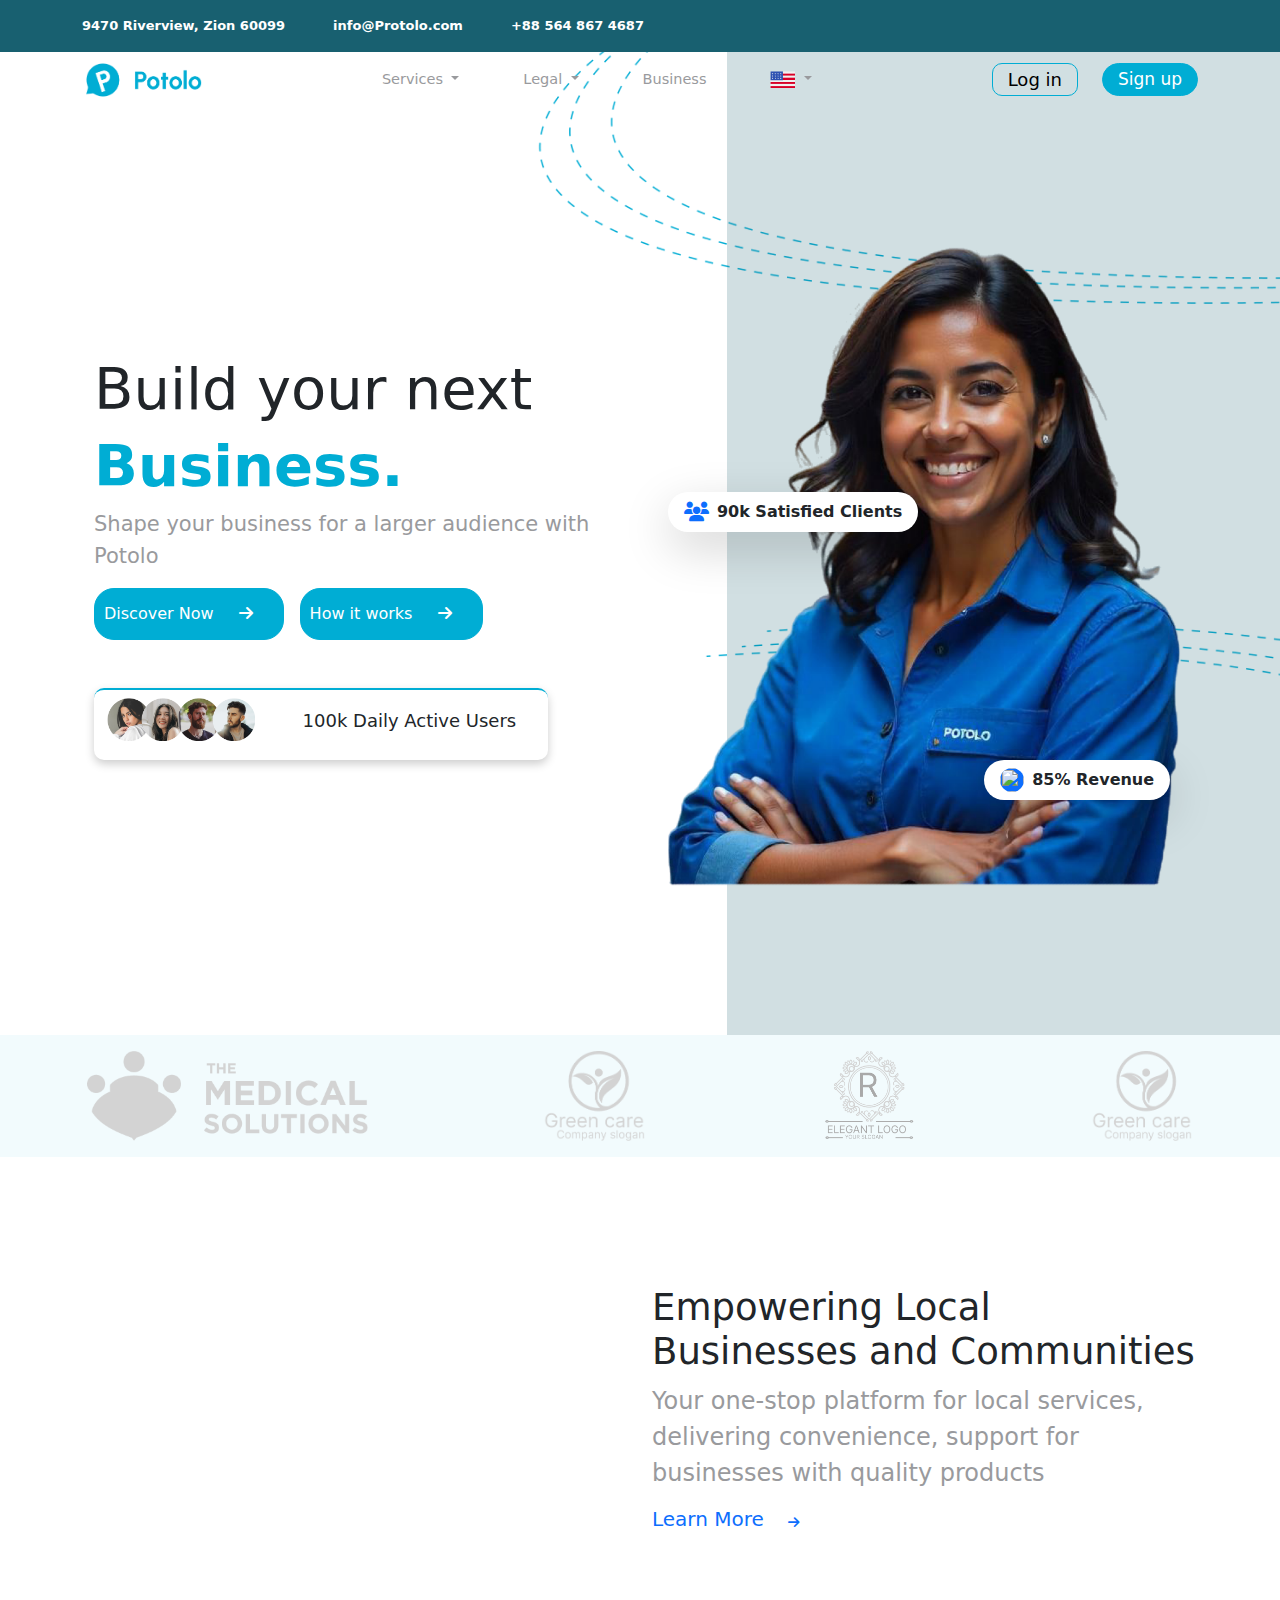
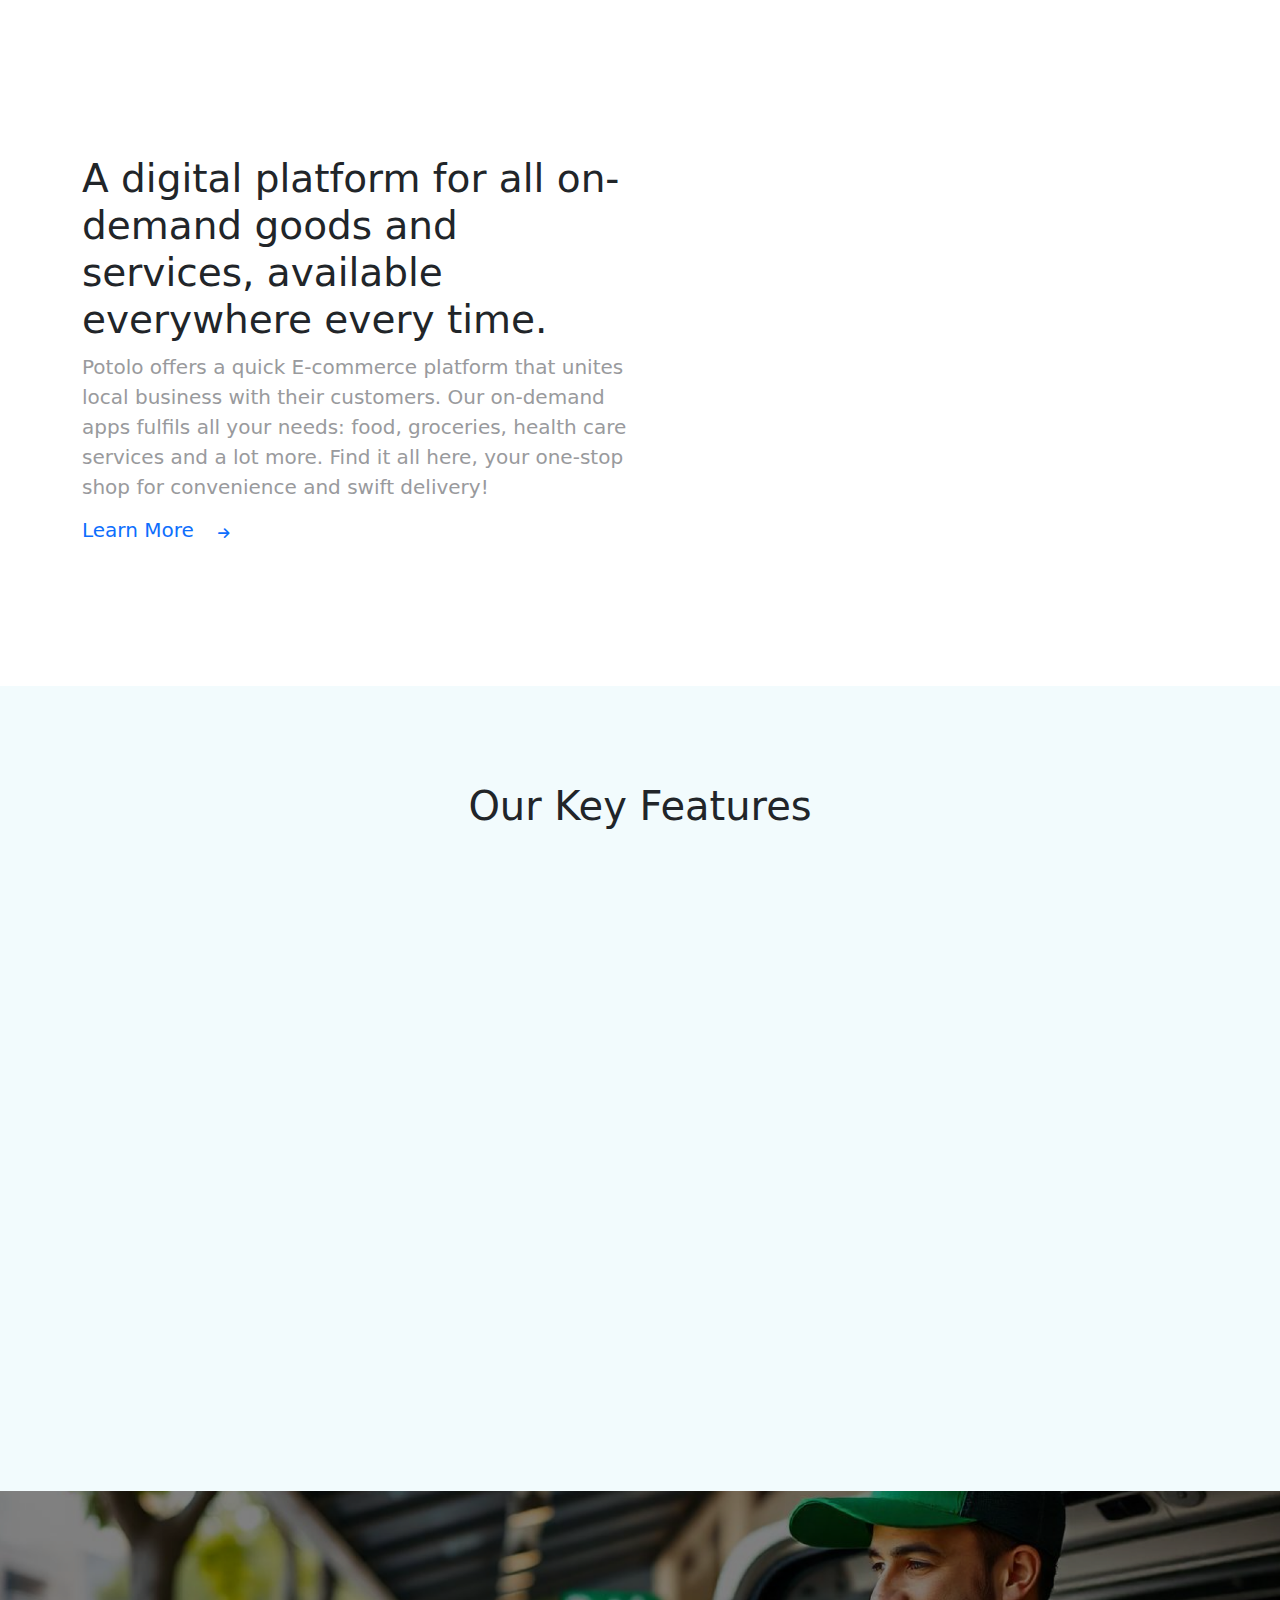
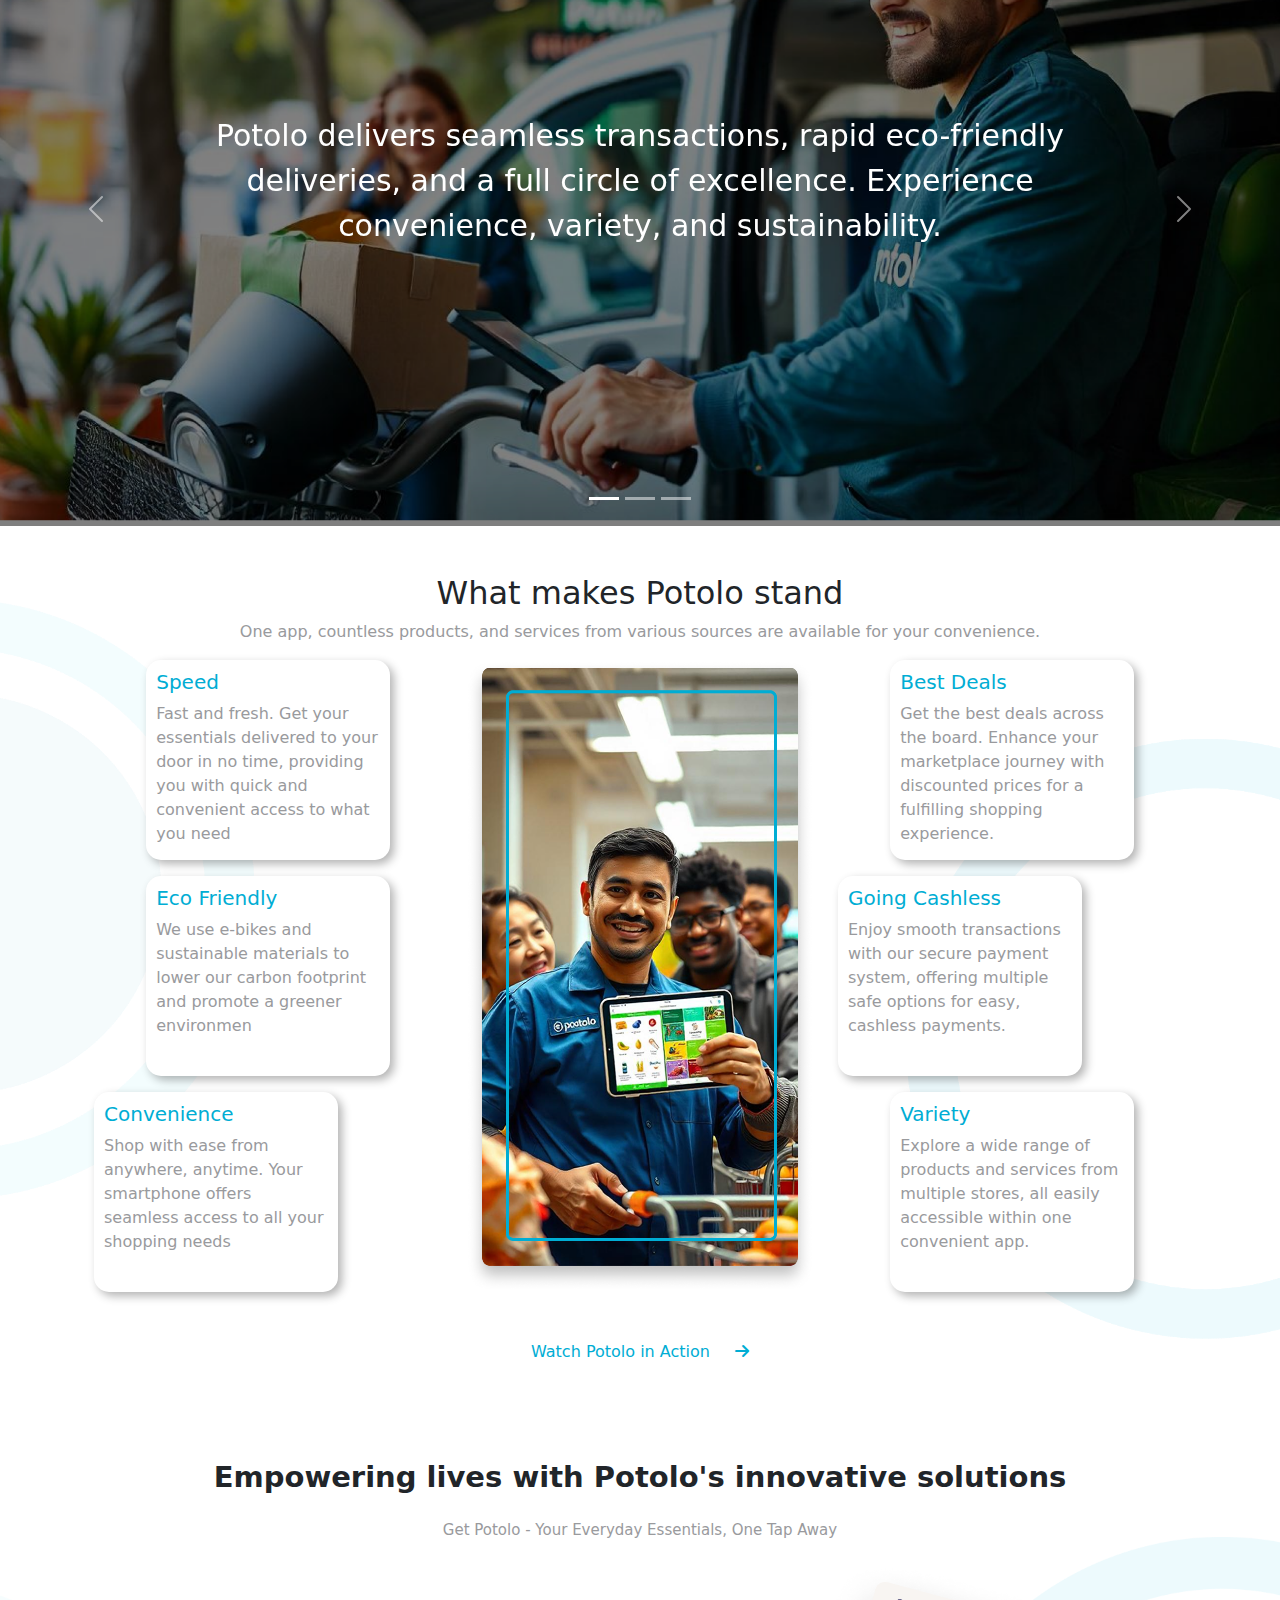
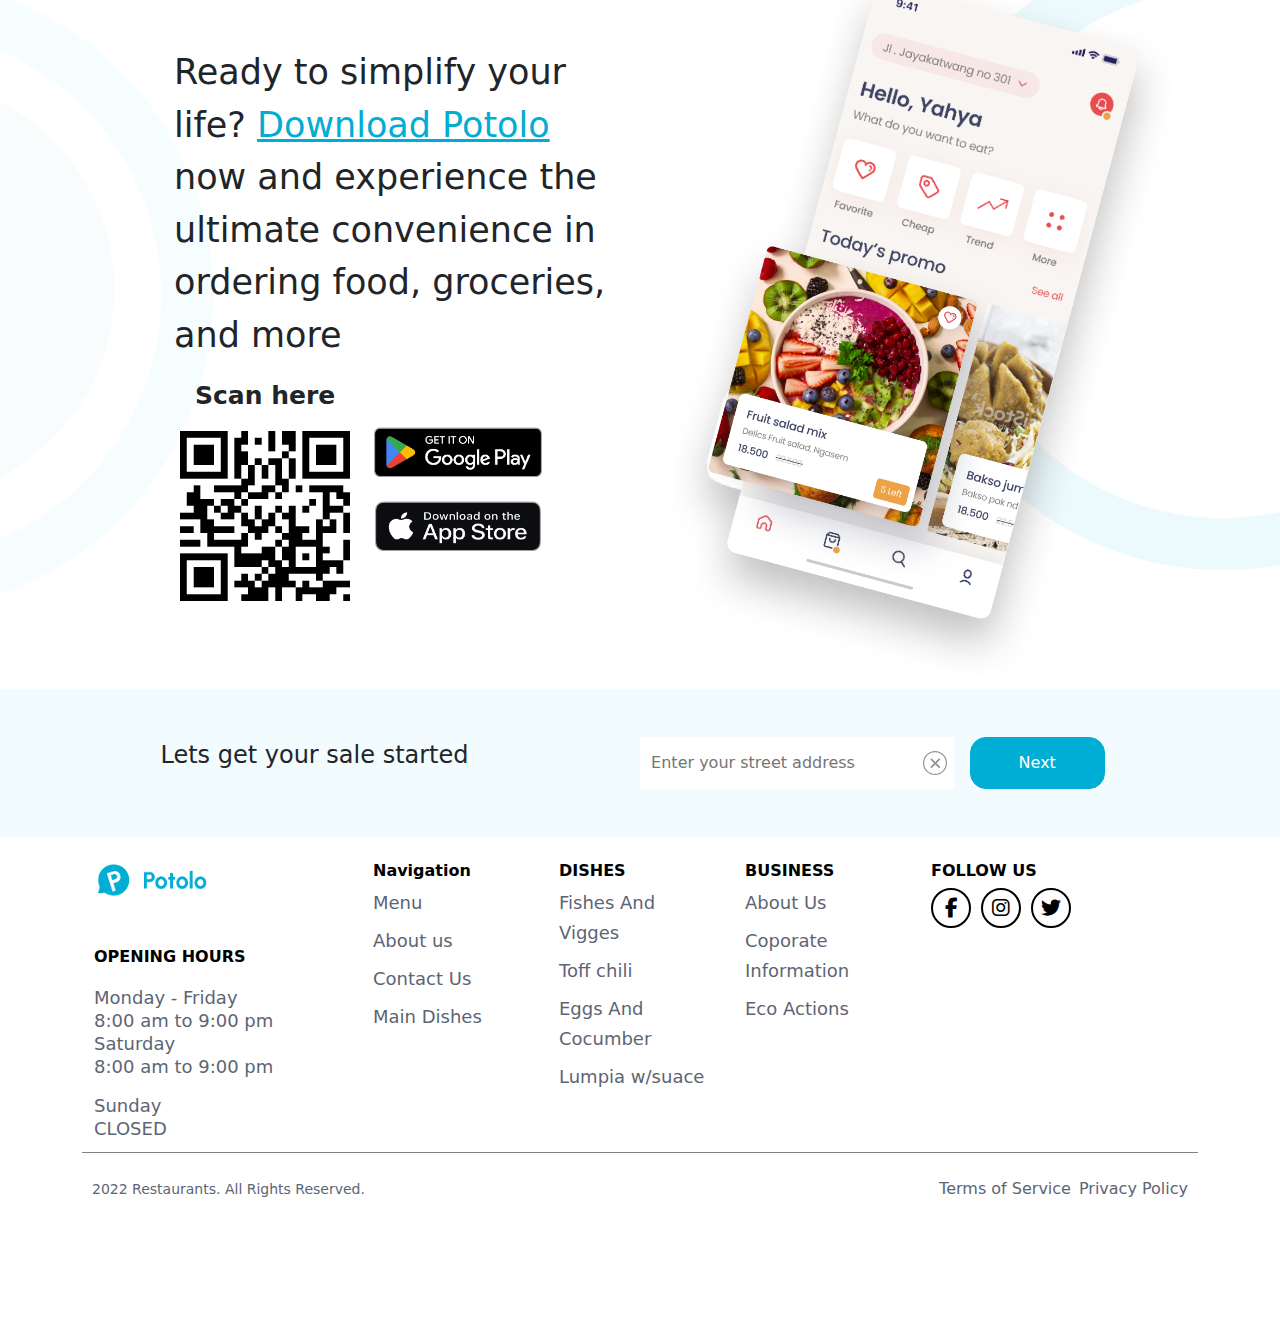
==== index.html @ 7f5ed2e8 "uploaded potol" ====
<!DOCTYPE html>
<html lang="en">
  <head>
    <meta charset="UTF-8" />
    <meta name="viewport" content="width=device-width, initial-scale=1.0" />
    <link href="https://unpkg.com/aos@2.3.1/dist/aos.css" rel="stylesheet" />
    <link
      rel="stylesheet"
      href="https://cdnjs.cloudflare.com/ajax/libs/font-awesome/6.7.2/css/all.min.css"
      integrity="sha512-Evv84Mr4kqVGRNSgIGL/F/aIDqQb7xQ2vcrdIwxfjThSH8CSR7PBEakCr51Ck+w+/U6swU2Im1vVX0SVk9ABhg=="
      crossorigin="anonymous"
      referrerpolicy="no-referrer"
    />
    <link
      rel="shortcut icon"
      href="/assets/images/potolo-favicon.png"
      type="image/x-icon"
    />
    <link
      href="https://cdn.jsdelivr.net/npm/bootstrap@5.3.3/dist/css/bootstrap.min.css"
      rel="stylesheet"
      integrity="sha384-QWTKZyjpPEjISv5WaRU9OFeRpok6YctnYmDr5pNlyT2bRjXh0JMhjY6hW+ALEwIH"
      crossorigin="anonymous"
    />
    <link rel="stylesheet" href="/assets/css/style.css" />
    <title>POTOLO Lite</title>
  </head>
  <body>
    <div class="hero-background">
      <div class="div-main">
        <div
          class="container container-contact d-flex align-items-center gap-5"
        >
          <p>9470 Riverview, Zion 60099</p>
          <p>info@Protolo.com</p>
          <p>+88 564 867 4687</p>
        </div>
      </div>
      <!-- ############################ navbar start ############################## -->

      <nav class="navbar navbar-expand-lg">
        <div class="container">
          <img class="logo" src="/assets/images/logomain.png" alt="" />
          <button
            class="navbar-toggler"
            type="button"
            data-bs-toggle="collapse"
            data-bs-target="#navbarSupportedContent"
            aria-controls="navbarSupportedContent"
            aria-expanded="false"
            aria-label="Toggle navigation"
          >
            <span class="navbar-toggler-icon"></span>
          </button>
          <div class="collapse navbar-collapse" id="navbarSupportedContent">
            <ul class="navbar-nav m-auto mb-2 mb-lg-0 gap-5 nav-bar-ul">
              <li class="nav-item dropdown">
                <a
                  class="nav-link dropdown-toggle"
                  href="#"
                  role="button"
                  data-bs-toggle="dropdown"
                  aria-expanded="false"
                >
                  Services
                </a>
                <ul class="dropdown-menu">
                  <li><a class="dropdown-item" href="#">Action</a></li>
                  <li><a class="dropdown-item" href="#">Another action</a></li>
                  <li><hr class="dropdown-divider" /></li>
                  <li>
                    <a class="dropdown-item" href="#">Something else here</a>
                  </li>
                </ul>
              </li>
              <li class="nav-item dropdown">
                <a
                  class="nav-link dropdown-toggle"
                  href="#"
                  role="button"
                  data-bs-toggle="dropdown"
                  aria-expanded="false"
                >
                  Legal
                </a>
                <ul class="dropdown-menu">
                  <li><a class="dropdown-item" href="#">Action</a></li>
                  <li><a class="dropdown-item" href="#">Another action</a></li>
                  <li><hr class="dropdown-divider" /></li>
                  <li>
                    <a class="dropdown-item" href="#">Something else here</a>
                  </li>
                </ul>
              </li>
              <li class="nav-item">
                <a
                  class="nav-link"
                  href="#"
                  role="button"
                  data-bs-toggle="dropdown"
                  aria-expanded="false"
                >
                  Business
                </a>
              </li>
              <li class="nav-item dropdown">
                <a
                  class="nav-link dropdown-toggle"
                  href="#"
                  role="button"
                  data-bs-toggle="dropdown"
                  aria-expanded="false"
                >
                  <img
                    class="flag-image-nav"
                    src="/assets/images/Flag image.png"
                    alt="flag image"
                  />
                </a>
                <ul class="dropdown-menu">
                  <li><a class="dropdown-item" href="#">Action</a></li>
                  <li><a class="dropdown-item" href="#">Another action</a></li>
                  <li><hr class="dropdown-divider" /></li>
                  <li>
                    <a class="dropdown-item" href="#">Something else here</a>
                  </li>
                </ul>
              </li>
            </ul>
            <div class="Nav-btns d-flex gap-4">
              <button class="login-btn btn-hover">Log in</button>
              <button class="signup-btn btn-hover">Sign up</button>
            </div>
          </div>
        </div>
      </nav>

      <!-- ################################ navbar End #################################### -->

      <!-- ################################ Hero-section Start ################################### -->

      <div
        class="hero-section d-flex justify-content-center align-items-center"
      >
        <div class="container row">
          <div
            class="col-lg-6 col-md-12 hero-headings text-start d-flex flex-column justify-content-center"
          >
            <h1>Build your next</h1>
            <h2>Business.</h2>
            <p class="hero-para">
              Shape your business for a larger audience with Potolo
            </p>
            <div
              class="hero-buttons d-flex flex-lg-row flex-md-column flex-sm-column gap-3"
            >
              <button class="btn1-hero btn-hover">
                Discover Now
                <i class="fa-solid fa-arrow-right arrow-hero-icon"></i>
              </button>
              <button class="btn1-hero gap-2 btn-hover">
                How it works
                <i class="fa-solid fa-arrow-right arrow-hero-icon"></i>
              </button>
            </div>

            <div class="image-container hero-Userid-images d-flex mt-5">
              <div class="images-container">
                <img src="/assets/images/herouser imag1.png" alt="Image 1" />
                <img src="/assets/images/herouser imag2.png" alt="Image 2" />
                <img src="/assets/images/herouser imag3.png" alt="Image 3" />
                <img src="/assets/images/herouser imag4.png" alt="Image 4" />
              </div>
              <div class="hero-images-heading p-0">
                <h3 class="hero-Userid-images-heading">
                  100k Daily Active Users
                </h3>
              </div>
            </div>
          </div>
          <div
            class="col-lg-6 col-md-12 d-flex justify-content-center align-items-center position-relative"
          >
            <img
              class="her0-girlimage"
              src="/assets/images/hero section image.png"
              alt=""
            />
            <!-- Badge 1:-->
            <div
              class="position-absolute badge-pill shadow-lg bg-white d-flex align-items-center gap-2 p-2 px-3 rounded-pill floating"
              style="top: 40%; left: 5%"
            >
              <i class="fa fa-users text-primary fs-5"></i>
              <span style="font-weight: 600 !important"
                >90k Satisfied Clients</span
              >
            </div>

            <!-- Badge 2 -->
            <div
              class="floating position-absolute badge-pill shadow-lg bg-white d-flex align-items-center gap-2 p-2 px-3 rounded-pill animate-bounce"
              style="bottom: 10%; right: 5%"
            >
              <img
                src="https://potololite.com/asset/images/Signals.png"
                class="badge-icon bg-primary"
                style="width: 24px; height: 24px; border-radius: 50%"
              />
              <span style="font-weight: 600 !important">85% Revenue</span>
            </div>
          </div>
        </div>
      </div>
      <!-- ########################### Hero-section End ########################### -->
      <div class="hero-below">
        <div
          class="d-flex justify-content-around align-items-center flex-wrap flex-lg-row py-3"
        >
          <img
            class="HERO-BELOW-IMAGES hero-below-fimg"
            src="/assets/images/medical solutions.png"
            alt=""
          />
          <img
            class="HERO-BELOW-IMAGES"
            src="/assets/images/Green Care company slogan.png"
            alt=""
          />
          <img
            class="HERO-BELOW-IMAGES"
            src="/assets/images//Elegant logo R.png"
            alt=""
          />
          <img
            class="HERO-BELOW-IMAGES"
            src="/assets/images/Green Care company slogan.png"
            alt=""
          />
        </div>
      </div>
    </div>

    <!-- ###############################  First Section End ############################# -->
    <!-- ############################### sec2 start ##################################### -->
    <div class="container container-second my-5">
      <div class="row align-items-center">
        <!-- Image Section -->
        <div
          class="col-lg-6 background-image"
          data-aos="fade-up"
          data-aos-duration="3000"
        >
          <img
            src="/assets/images/sec2 potolo boy image.png"
            class="img-fluid rounded"
            alt="Placeholder Image"
          />
        </div>
        <!-- Content Section -->
        <div class="col-lg-6">
          <h1 class="second-heading">
            Empowering Local Businesses and Communities
          </h1>
          <p class="text-heading">
            Your one-stop platform for local services, delivering convenience,
            support for businesses with quality products
          </p>
          <h6 class="text-primary arrow-line d-flex gap-4">
            Learn More <i class="fa-solid arrow-icon fa-arrow-right"></i>
          </h6>
        </div>
      </div>
    </div>
    <!-- ################################# sec2 End #################################### -->
    <!-- ################################# sec3 start ################################## -->

    <div class="container my-5">
      <div class="row align-items-center">
        <!-- Content Section -->
        <div class="col-lg-6">
          <h1 class="third-heading">
            A digital platform for all on-demand goods and services, available
            everywhere every time.
          </h1>
          <p class="text3-heading">
            Potolo offers a quick E-commerce platform that unites local business
            with their customers. Our on-demand apps fulfils all your needs:
            food, groceries, health care services and a lot more. Find it all
            here, your one-stop shop for convenience and swift delivery!
          </p>
          <h6 class="text-primary arrow-line d-flex gap-4">
            Learn More <i class="fa-solid arrow-icon fa-arrow-right"></i>
          </h6>
        </div>
        <!-- Image Section -->
        <div class="col-lg-6" data-aos="fade-up" data-aos-duration="3000">
          <img
            src="/assets/images/sec3 potolo boy lite blue.png"
            class="img-fluid rounded"
            alt="Placeholder Image"
          />
        </div>
      </div>
    </div>

    <!-- ############################# sec3 End ####################################### -->
    <!-- ############################# sec4 start ##################################### -->

    <section class="sec4 mt-5 py-5">
      <div
        class="container d-flex flex-column justify-content-center align-items-center"
      >
        <h1 class="sec4-main-heading text-center py-5">Our Key Features</h1>
        <div class="row container boxes-row">
          <div
            class="col-lg-3 col-md-6 col-sm-12 box-1 py-2 g-sm-0"
            data-aos="flip-left"
            data-aos-duration="800"
            data-aos-delay="200"
            data-aos-easing="ease-in-out"
            data-aos-anchor-placement="top-bottom"
            data-aos-offset="100"
            data-aos-mirror="true"
          >
            <div class="boxes">
              <img
                src="/assets/images/reducing carbon footprint.png"
                alt=""
                style="height: 60px; padding: 10px"
              />
              <h6 class="boxes-headings py-2">REDUCING CARBON FOOTPRINT</h6>
              <p class="boxes-para">
                We do deliveries and rides with electric bikes and cars, as our
                contribution in reducing carbon impact
              </p>
            </div>
          </div>
          <div
            class="col-lg-3 col-md-6 col-sm-12 box-1 py-2"
            data-aos="flip-left"
            data-aos-duration="800"
            data-aos-delay="200"
            data-aos-easing="ease-in-out"
            data-aos-anchor-placement="top-bottom"
            data-aos-offset="100"
            data-aos-mirror="true"
          >
            <div class="boxes">
              <img
                src="/assets/images/cutting on food waste.png"
                alt=""
                style="height: 60px; padding: 10px"
              />
              <h6 class="boxes-headings py-2">CUTTING ON FOOD WASTE</h6>
              <p class="boxes-para">
                We donate left over food to the needy and to charity
                organizations.
              </p>
            </div>
          </div>
          <div
            class="col-lg-3 col-md-6 col-sm-12 box-1 py-2"
            data-aos="flip-left"
            data-aos-duration="800"
            data-aos-delay="200"
            data-aos-easing="ease-in-out"
            data-aos-anchor-placement="top-bottom"
            data-aos-offset="100"
            data-aos-mirror="true"
          >
            <div class="boxes">
              <img
                src="/assets/images/shop online.png"
                alt=""
                style="height: 60px; padding: 10px"
              />
              <h6 class="boxes-headings py-2">Shop Online</h6>
              <p class="boxes-para">
                Shop from home at excellent prices with products carefully
                sourced from specific manufactures, and sign up to get
                notifications on deals.
              </p>
            </div>
          </div>
          <div
            class="col-lg-3 col-md-6 col-sm-12 box-1 py-2"
            data-aos="flip-left"
            data-aos-duration="800"
            data-aos-delay="200"
            data-aos-easing="ease-in-out"
            data-aos-anchor-placement="top-bottom"
            data-aos-offset="100"
            data-aos-mirror="true"
          >
            <div class="boxes">
              <img
                src="/assets/images/think business income.png"
                alt=""
                style="height: 60px; padding: 10px"
              />
              <h6 class="boxes-headings py-2">Think Business!! Think Income</h6>
              <p class="boxes-para">
                Start your online business today with Potolo and sell your
                unique skills, services and products around the globe.
              </p>
            </div>
          </div>
        </div>
        <div class="row container boxes-row row-2 mt-4">
          <div
            class="col-lg-3 col-md-6 col-sm-12 box-1 py-2"
            data-aos="flip-left"
            data-aos-duration="800"
            data-aos-delay="200"
            data-aos-easing="ease-in-out"
            data-aos-anchor-placement="top-bottom"
            data-aos-offset="100"
            data-aos-mirror="true"
          >
            <div class="boxes">
              <img
                src="/assets/images/grocerry at doorstep.png"
                alt=""
                style="height: 60px; padding: 10px"
              />
              <h6 class="boxes-headings py-2">Groceries At Your Doorstep</h6>
              <p class="boxes-para">
                Get the freshest groceries from local farmers and grocery stores
                delivered to you
              </p>
            </div>
          </div>
          <div
            class="col-lg-3 col-md-6 col-sm-12 box-1 py-2"
            data-aos="flip-left"
            data-aos-duration="800"
            data-aos-delay="200"
            data-aos-easing="ease-in-out"
            data-aos-anchor-placement="top-bottom"
            data-aos-offset="100"
            data-aos-mirror="true"
          >
            <div class="boxes">
              <img
                src="/assets/images/quick delivery.png"
                alt=""
                style="height: 60px; padding: 10px"
              />
              <h6 class="boxes-headings py-2">Quick Delivery</h6>
              <p class="boxes-para">
                Enjoy flexible delivery options with affordable pricing and
                real-time tracking.
              </p>
            </div>
          </div>
          <div
            class="col-lg-3 col-md-6 col-sm-12 box-1 py-2"
            data-aos="flip-left"
            data-aos-duration="800"
            data-aos-delay="200"
            data-aos-easing="ease-in-out"
            data-aos-anchor-placement="top-bottom"
            data-aos-offset="100"
            data-aos-mirror="true"
          >
            <div class="boxes">
              <img
                src="/assets/images/haute Quisine.png"
                alt=""
                style="height: 60px; padding: 10px"
              />
              <h6 class="boxes-headings py-2">Haute Cuisine</h6>
              <p class="boxes-para">
                Discover many restaurants near you and explore top cuisines
                where you can order your favorite dishes online.
              </p>
            </div>
          </div>
          <div
            class="col-lg-3 col-md-6 col-sm-12 box-1 py-2"
            data-aos="flip-left"
            data-aos-duration="800"
            data-aos-delay="200"
            data-aos-easing="ease-in-out"
            data-aos-anchor-placement="top-bottom"
            data-aos-offset="100"
            data-aos-mirror="true"
          >
            <div class="boxes">
              <img
                src="/assets/images/Entertainment accordion.png"
                alt=""
                style="height: 60px; padding: 10px"
              />
              <h6 class="boxes-headings py-2">Entertainment accordion</h6>
              <p class="boxes-para">
                Discover many restaurants near you and explore top cuisines
                where you can order your favorite dishes online.
              </p>
            </div>
          </div>
        </div>
      </div>
    </section>

    <!-- ############################# sec4 End ########################## -->
    <!-- ############################# sec5 start ######################## -->
    <div id="carouselExampleCaptions" class="carousel slide">
      <div class="carousel-indicators">
        <button
          type="button"
          data-bs-target="#carouselExampleCaptions"
          data-bs-slide-to="0"
          class="active"
          aria-current="true"
          aria-label="Slide 1"
        ></button>
        <button
          type="button"
          data-bs-target="#carouselExampleCaptions"
          data-bs-slide-to="1"
          aria-label="Slide 2"
        ></button>
        <button
          type="button"
          data-bs-target="#carouselExampleCaptions"
          data-bs-slide-to="2"
          aria-label="Slide 3"
        ></button>
      </div>
      <div class="carousel-inner">
        <div class="carousel-item active">
          <img
            src="/assets/images/sec5 background.png"
            class="d-block w-100"
            alt="..."
          />
          <div class="carousel-caption d-flex align-items-center h-100">
            <p class="slider-text">
              Potolo delivers seamless transactions, rapid eco-friendly
              deliveries, and a full circle of excellence. Experience
              convenience, variety, and sustainability.
            </p>
          </div>
        </div>
        <div class="carousel-item">
          <img
            src="/assets/images/sec5 background.png"
            class="d-block w-100"
            alt="..."
          />
          <div class="carousel-caption d-flex align-items-center h-100">
            <p class="slider-text">
              Potolo delivers seamless transactions, rapid eco-friendly
              deliveries, and a full circle of excellence. Experience
              convenience, variety, and sustainability.
            </p>
          </div>
        </div>
        <div class="carousel-item">
          <img
            src="/assets/images/sec5 background.png"
            class="d-block w-100"
            alt="..."
          />
          <div class="carousel-caption d-flex align-items-center h-100">
            <p class="slider-text">
              Potolo delivers seamless transactions, rapid eco-friendly
              deliveries, and a full circle of excellence. Experience
              convenience, variety, and sustainability.
            </p>
          </div>
        </div>
      </div>
      <button
        class="carousel-control-prev"
        type="button"
        data-bs-target="#carouselExampleCaptions"
        data-bs-slide="prev"
      >
        <span class="carousel-control-prev-icon" aria-hidden="true"></span>
        <span class="visually-hidden">Previous</span>
      </button>
      <button
        class="carousel-control-next"
        type="button"
        data-bs-target="#carouselExampleCaptions"
        data-bs-slide="next"
      >
        <span class="carousel-control-next-icon" aria-hidden="true"></span>
        <span class="visually-hidden">Next</span>
      </button>
    </div>
    <!-- ############################## sec5 End ############################### -->
    <!-- ############################## sec6 start############################# -->
    <section class="sec6 mb-5">
      <div
        class="sec6 d-flex flex-column justify-content-center align-items-center"
      >
        <div class="heading-para">
          <h1 class="sec6-main-heading text-center mt-5 px-3">
            What makes Potolo stand
          </h1>
          <p class="sec6-main-para text-center px-3">
            One app, countless products, and services from various sources are
            available for your convenience.
          </p>
        </div>
        <div class="container row">
          <div class="col-lg-4 left-side d-flex flex-column gap-3">
            <div class="box1-main">
              <div class="sec6-box1">
                <h2>Speed</h2>
                <p>
                  Fast and fresh. Get your essentials delivered to your door in
                  no time, providing you with quick and convenient access to
                  what you need
                </p>
              </div>
            </div>
            <div class="box2-main">
              <div class="sec6-box2">
                <h2>Eco Friendly</h2>
                <p>
                  We use e-bikes and sustainable materials to lower our carbon
                  footprint and promote a greener environmen
                </p>
              </div>
            </div>
            <div class="box3-main">
              <div class="sec6-box3">
                <h2>Convenience</h2>
                <p>
                  Shop with ease from anywhere, anytime. Your smartphone offers
                  seamless access to all your shopping needs
                </p>
              </div>
            </div>
          </div>
          <div class="col-lg-4">
            <img
              src="/assets/images/sec6 image.png"
              alt=""
              style="width: 100%; height: 100%"
            />
          </div>
          <div class="col-lg-4 Right-side d-flex flex-column gap-3">
            <div class="box4-main">
              <div class="sec6-box4">
                <h2>Best Deals</h2>
                <p>
                  Get the best deals across the board. Enhance your marketplace
                  journey with discounted prices for a fulfilling shopping
                  experience.
                </p>
              </div>
            </div>
            <div class="box5-main">
              <div class="sec6-box5">
                <h2>Going Cashless</h2>
                <p>
                  Enjoy smooth transactions with our secure payment system,
                  offering multiple safe options for easy, cashless payments.
                </p>
              </div>
            </div>
            <div class="box6-main">
              <div class="sec6-box6">
                <h2>Variety</h2>
                <p>
                  Explore a wide range of products and services from multiple
                  stores, all easily accessible within one convenient app.
                </p>
              </div>
            </div>
          </div>
        </div>
        <a class="py-5 sec6-link" href=""
          >Watch Potolo in Action
          <i class="fa-solid fa-arrow-right arrow-hero-icon"></i
        ></a>
      </div>
    </section>
    <!-- ######################### sec6 End ######################################## -->
    <!-- ######################### sec7 start ###################################### -->

    <div
      class="sec7 d-flex flex-column justify-content-center align-items-center h-25"
    >
      <div class="heading-paragraph">
        <h2 class="sec7-main-heading text-center px-3">
          Empowering lives with Potolo's innovative solutions
        </h2>
        <p class="sec7-main-paragraph text-center pt-3 px-3">
          Get Potolo - Your Everyday Essentials, One Tap Away
        </p>
      </div>
      <div class="container row">
        <div
          class="col-lg-6 col-md-12 col-sm-12 d-flex flex-column align-items-center justify-content-center"
        >
          <div class="sec7-left-para-main">
            <p class="sec7-left-para">
              Ready to simplify your life?
              <a class="sec7-link" href="#"> Download Potolo</a> now and
              experience the ultimate convenience in ordering food, groceries,
              and more
            </p>
          </div>
          <div
            class="QR-playbuttons d-flex flex-lg-row flex-md-column flex-sm-column gap-4"
          >
            <div class="barcode">
              <p class="barcode-para text-center">Scan here</p>
              <img
                style="height: 170px"
                src="assets/images/barcode.png"
                alt=""
              />
            </div>

            <div
              class="playbuttons d-flex flex-column align-items-center justify-content-center gap-4"
            >
              <img
                style="height: 50px"
                src="/assets/images/google play store.png"
                alt=""
              />
              <img
                style="height: 50px"
                src="/assets/images/app store.png"
                alt=""
              />
            </div>
          </div>
        </div>
        <div class="col-lg-6 col-md-12 col-sm-12">
          <img src="/assets/images/sec7 image.png" alt="" style="width: 100%" />
        </div>
      </div>
    </div>
    <div class="sec7-below d-flex align-items-center justify-content-center">
      <div class="container row">
        <div class="col-lg-5 py-5">
          <p class="sec7-below-right-para text-center">
            Lets get your sale started
          </p>
        </div>
        <div
          class="col-lg-7 input-button py-5 d-flex justify-content-center gap-3"
        >
          <input
            class="sec7-below-right-input"
            type="text"
            placeholder="Enter your street address"
          />

          <button class="sec7-below-right-btn btn-hover px-5 rounded-4">
            Next
          </button>
        </div>
      </div>
    </div>
    <!-- ############################## sec7 End ################################# -->
    <!-- ############################## footer start ############################# -->
    <footer class="bg-white text-black py-4">
      <div class="container container-footer">
        <div class="container-fluid mb-sm-2">
          <div class="row">
            <div class="col-lg-3">
              <div class="lgo-class d-flex flex-row gap-3 mb-5">
                <img class="footer-logo" src="/assets/images/logomain.png" />
              </div>
              <h5 class="footer-heading">OPENING HOURS</h5>
              <div class="h5heding-main mt-4">
                <h5>Monday - Friday</h5>
                <h5>8:00 am to 9:00 pm</h5>
                <h5>Saturday</h5>
                <h5>8:00 am to 9:00 pm</h5>
                <h5 class="mt-4">Sunday</h5>
                <h5>CLOSED</h5>
              </div>
            </div>
            <div class="col-lg-2">
              <h3 class="footer-heading">Navigation</h3>
              <div class="h5heding">
                <h5>Menu</h5>
                <h5>About us</h5>
                <h5>Contact Us</h5>
                <h5>Main Dishes</h5>
              </div>
            </div>
            <div class="col-lg-2">
              <h5 class="footer-heading">DISHES</h5>
              <div class="h5heding">
                <h5>Fishes And Vigges</h5>
                <h5>Toff chili</h5>
                <h5>Eggs And Cocumber</h5>
                <h5>Lumpia w/suace</h5>
              </div>
            </div>
            <div class="col-lg-2">
              <h5 class="footer-heading">BUSINESS</h5>
              <div class="h5heding">
                <h5>About Us</h5>
                <h5>Coporate Information</h5>
                <h5>Eco Actions</h5>
              </div>
            </div>
            <div class="col-lg-3">
              <h5 class="footer-heading">FOLLOW US</h5>
              <div class="social-icons">
                <a href="#" class="icon"><i class="fab fa-facebook-f"></i></a>
                <a href="#" class="icon"><i class="fab fa-instagram"></i></a>
                <a href="#" class="icon"><i class="fab fa-twitter"></i></a>
              </div>
            </div>
          </div>
        </div>
        <main-footer class="footer d-flex flex-row justify-content-between">
          <div class="namlom mt-3">2022 Restaurants. All Rights Reserved.</div>
          <div class="two-heading d-flex flex-row text-end gap-2 mt-3">
            <h6>Terms of Service</h6>
            <h6>Privacy Policy</h6>
          </div>
        </main-footer>
      </div>
    </footer>
    <!-- ############################ footer End #################################### -->

    <!-- ############################ Bootstrap LINk ################################ -->
    <script
      src="https://cdn.jsdelivr.net/npm/bootstrap@5.3.3/dist/js/bootstrap.bundle.min.js"
      integrity="sha384-YvpcrYf0tY3lHB60NNkmXc5s9fDVZLESaAA55NDzOxhy9GkcIdslK1eN7N6jIeHz"
      crossorigin="anonymous"
    ></script>
    <script src="https://unpkg.com/aos@2.3.1/dist/aos.js"></script>
    <script>
      AOS.init();
    </script>
    <script src="/assets/js/script.js"></script>
  </body>
</html>
---- assets/css/style.css ----
*{
    padding: 0;
    margin: 0;
    box-sizing: border-box;
}
.btn-hover{
  border: 1px solid #00ADD4 !important;
}
.btn-hover:hover{
  background-color: #ffffff;
  color: black;
  transform: scale(1.1);
  }
:root{
    --textcolor: #00ADD4;
    --btn-bg-color:  #00ADD4;
    --footer-a-color:#5C6574;
    
}
.hero-background{
    background-image: url(/assets/images/herobackground.png);
    background-position: 70% 100%;
    background-repeat: no-repeat;
    background-size: cover;
}

.div-main{
    background-color: #186070;
    position: relative;
}
.container-contact p {
   margin-top: 1rem;
   margin-bottom: 1rem;
   color: #ffffff;
   font-size: 13px;
   letter-spacing: 2;
   font-weight: 600;
}
@media(max-width:770px){
    .container-contact p {
        display: none;
    }
}
@media(max-width:995px){
  .hero-background{
    background-image: url(/assets/images/sec6\ background.png);
  
}
}

/* ############################################ Navbar Start ######################################################## */
.navbar{
  width: 100%;
  display: flex;
  justify-content: center;
  align-items: center;
}
.nav-bar-ul a{
  color:#999A9D;
  font-size: 14.5px;
  font-weight: 400;
}
.logo{
    width: 120px;
}
.flag-image-nav{
    width: 25px;
}
.login-btn{
    background: transparent;
    border: none;
    font-size: large;
    font-weight: 100;
    border-radius: 10px;
    padding-inline: 15px;
    padding-block: 2px;
    box-sizing: border-box;
}
.signup-btn{
    padding-inline: 15px;
   
    background-color: var(--btn-bg-color);
    border: 1px solid var(--btn-bg-color);
    border-radius: 50px;
    font-size: 17px;
    font-weight: 100;
    color: #ffffff;
}
/* ############################################ Navbar End ######################################################## */
/* ############################################ hero-section start ######################################################## */

.hero-section{
height: 100vh;
}
.hero-headings h1{
        font-size: 3.6rem;
}
.hero-headings h2{
    font-size: 3.6rem;
    font-weight: 600;
    color: var(--textcolor);
}
.hero-Userid-images{
    border-top: 2px solid #00ADD4;
    border-radius: 10px;
    box-shadow: 0 4px 10px rgba(0, 0, 0, 0.2);
    padding-inline: 10px;
    padding-block: 10px;
    width: 80%;
}

.hero-Userid-images-heading{
    font-size: 18px;
    display: flex ;
    justify-content: end;
}

.btn1-hero{
  padding: 13px 30px 13px 9px;
  border-radius: 20px;
  background-color: var(--btn-bg-color);
  border: 1px solid var(--btn-bg-color);
  color: #ffffff;
}
.arrow-hero-icon{
  margin-left: 20px;
}
.hero-para{
  margin-top: 0;
  margin-bottom: 1rem;
  font-size: 21px;
  color: #999A9D;
}
@media(max-width:470px){
  .hero-headings h1{
    font-size: 2rem;
}
.hero-headings h2 {
  font-size: 2rem;
  font-weight: 600;
  color: var(--textcolor);
}
.btn1-hero {
  padding: 13px 10px 13px 5px;
  border-radius: 20px;
  background-color: var(--btn-bg-color);
  border: 1px solid var(--btn-bg-color);
  color: #ffffff;
  font-size: 12px;
}
}
/* ########################################### Image Container start######################################################## */

.image-container {
    position: relative;
    width: 85%;
    height: 72px;
  }
  .images-container{
    width: 30%;
    display: flex;
    align-items: center;
    gap: 20px;
    transition: transform 0.4s ease-out, opacity 0.4s ease-out;
  }
  .images-container img:hover {
    transform: scale(1.2);
    opacity: 1;
}
  .image-container img {
    position: absolute;
    width: 43px; 
    height: auto;
    border-radius: 10px; 
 
  }

  .image-container img:nth-child(1) {
    top: 8px;
    left: 13px;
    z-index: 1;
  }
  
  .image-container img:nth-child(2) {
    top: 8px;
    left: 47px;
    z-index: 2;
  }
  
  .image-container img:nth-child(3) {
    top: 8px;
    left: 83px;
    z-index: 3;
  }
  
  .image-container img:nth-child(4) {
    top: 8px;
    left: 118px;
    z-index: 4;
  }
  
  .hero-images-heading{
    display: flex ;
    align-items: center;
    justify-content: end;
    width: 65%;
  }

  /* Left Side */
  h1 span {
    color: #00add5;
  }
  @keyframes floatUpDown {
    0% { transform: translateY(0); } 
    50% { transform: translateY(-10px); }
    100% { transform: translateY(0); } 
  }
  
  .floating {
    animation: floatUpDown 2s ease-in-out infinite;
    display: inline-block;
    margin-bottom: 20px;
  }
  
  .hover-effect:hover {
    background-color: #00add5 !important;
    border-color: #00add5 !important;
  }
  
  .hover-effect {
    padding: 10px;
    border: 2px solid #000;
    display: inline-block;
  }
  @media(max-width:500px){
    .hero-Userid-images{
      height: 130px;
      display: flex;
      flex-direction: column;
      justify-content: end;
      align-items: center;
      gap: 30px;
    }
    .images-container{
      width: 100%;
    }
    .hero-images-heading{
      width: 100%;
    }
}
/* ########################################### Image Container End######################################################## */
.her0-girlimage{
    width: 100%;
    height: 100%;
}
@media(max-width:1240px){
    .hero-section{
        height: fit-content;
    }
}
/* ############################################ hero-section End ######################################################## */
/* ############################################# Hero Below start########################################################## */

.hero-below{
  height: 100%;
  width: 100%;
  background-color: #F2FBFD;
  margin-top: 27px;
}
.HERO-BELOW-IMAGES{
   height: 90px;
}
@media(max-width:576px){
  .hero-below{
  display: flex ;
  flex-direction: column;
  }
  .HERO-BELOW-IMAGES {
    height: 45px;
}
.hero-below-fimg {
  height: 33px;
}
}
@media(max-width:1242px){
  .hero-below{
    margin-top: -1px;
  }
}
/* ############################################# Hero Below start########################################################## */
/* ######################################## SECTION 2 START############################################################ */
.second-heading{
  font-size: 37px;
  font-weight: 400;
}
.text-heading {
   color:#999A9D;
  font-size: 24px;
  font-weight: 200;
}
.arrow-line {
  font-size: 20px;
  font-weight: 400;
  color: var(--textcolor);
}
.arrow-size{
  font-size: 14px;
 
}
.arrow-icon{
 padding-top: 9px;
 font-size: small;
}
@media(max-width:570px){
  .second-heading{
    margin-top: 20px;
    font-size: 22px;
    font-weight: 600;
  }
  .text-heading {
    color:#999A9D;
   font-size: 17px;
   font-weight: 200;
 }
 .third-heading {
  font-size: 21px !important;
  font-weight: 600 !important;
}
.third-heading {
  font-size: 16px;
  font-weight: 300;
}
}
/* ######################################## SECTION 2 END############################################################ */
/* ######################################## SECTION 3 START############################################################ */

.background-image {
  background-image: url(/assests/images/Group\ 1000001831.png);
  background-repeat: no-repeat;
}
.third-heading {
font-size: 39px;
font-weight: 400;
}
.text3-heading{
  color:#999A9D;
  font-size: 20px;
  font-weight: 300;
}
.arrow-size3{
  margin-top: 10px;
}
.arrow-line3 {
  font-size: 15px;
  padding: 0px 12px;
  color: var(--textcolor);
}
.arrow-icon{
  padding-top: 9px;
 }
/* ######################################## SECTION 3 END############################################################ */
/* ######################################## SECTION 4 START############################################################ */
.sec4{
  background-image: url(/assets/images/section\ boxes\ background.png);
  background-position: 50% 80%;
  background-size: cover;
  background-color: #00ADD40D;
  height: 100%;
}
.box-1{
  display: flex;
  justify-content: center;
  align-items: center;
}
.boxes{
 width: 100%;
 height: 100%;
 border-top: 2px solid var(--btn-bg-color);
 border-radius: 10px;
 background-color: #ffffff;
 padding-inline: 10px;
}
.boxes-headings{
 font-size: 14px;
 font-weight: 600;
}
.boxes-para{
  color:  #999A9D;
}



@media(max-width:1240px){
  .sec4{
      height: fit-content;
  }
}
@media(max-width:765px){
  .boxes-row{
  height: 1157px !important;
  }
  .row-2{
    margin-top: 0 !important ;
    padding-block: 0px !important;
  }
}

/* ######################################## SECTION 4 END############################################################ */
/* ######################################## SECTION 5 start############################################################ */
.slider-text {
  font-size: 30px;
  font-weight: 400;
}
@media(max-width:588px){
  .slider-text {
    font-size: 12px;
  }
}
/* ######################################## SECTION 5 END############################################################ */
/* ######################################## SECTION 6 start ############################################################ */
.sec6{
  background-image: url(/assets/images/sec6\ background.png);
  background-repeat: no-repeat;
  background-size: cover;
  background-position: 80% 100%;
  height: 100%;
}
.sec6-main-heading{
  font-size: revert;
}
.sec6-main-para{
 color: #999A9D;
}
.Right-side h2{
color: var(--textcolor);
font-size: 20px;

}
.left-side h2{
 color: var(--textcolor);
 font-size: 20px;

}

.left-side p{
  color:  #999A9D;

 }
 .Right-side p{
  color:  #999A9D;
  
  }
/* ####################### box1 start######################### */
.box1-main{
  display: flex;
  justify-content: center;
}
.sec6-box1{
height: 200px;
width: 70%;
box-shadow: 4px 4px 10px rgba(0, 0, 0, 0.3);
border-radius: 15px;
background-color: #ffffff;
padding: 10px;
}
/* ####################### box1 end######################### */
/* ####################### box2 start######################### */
.box2-main{
  display: flex;
  justify-content: center;
}
.sec6-box2{
  height: 200px;
  width: 70%;
  box-shadow: 4px 4px 10px rgba(0, 0, 0, 0.3);
  border-radius: 15px;
  background-color: #ffffff;
  padding: 10px;
}
/* ####################### box2 end######################### */
/* ####################### box3 start######################### */
.box3-main{
  display: flex;
  justify-content: start;
}
.sec6-box3{
  height: 200px;
  width: 70%;
  box-shadow: 4px 4px 10px rgba(0, 0, 0, 0.3);
  border-radius: 15px;
  background-color: #ffffff;
  padding: 10px;
}
/* ####################### box3 end######################### */
/* ####################### box4 start######################### */

.box4-main{
  display: flex;
 justify-content: center;
}
.sec6-box4{
  height: 200px;
  width: 70%;
  box-shadow: 4px 4px 10px rgba(0, 0, 0, 0.3);
  border-radius: 15px;
  background-color: #ffffff;
  padding: 10px;
}
/* ####################### box4 end######################### */
/* ####################### box5 start######################### */
.box5-main{
  display: flex;
 justify-content: start;
}
.sec6-box5{
  height: 200px;
  width: 70%;
  box-shadow: 4px 4px 10px rgba(0, 0, 0, 0.3);
  border-radius: 15px;
  background-color: #ffffff;
  padding: 10px;
}
/* ####################### box5 end######################### */
/* ####################### box6 start######################### */
.box6-main{
  display: flex;
  justify-content: center;
}
.sec6-box6{
  height: 200px;
  width: 70%;
  box-shadow: 4px 4px 10px rgba(0, 0, 0, 0.3);
  border-radius: 15px;
  background-color: #ffffff;
  padding: 10px;
}
/* General styles for the boxes */
.box1-main,
.box2-main,
.box3-main,
.box4-main,
.box5-main,
.box6-main {
  transition: transform 0.3s ease-in-out;
  cursor: pointer;
  
}

/* Hover Effect: Zoom In */
.box1-main:hover,
.box2-main:hover,
.box3-main:hover,
.box4-main:hover,
.box5-main:hover,
.box6-main:hover {
  transform: scale(1.1); /* Slight zoom-in effect */
}
/* ####################### box6 end######################### */
.sec6-link{
  text-decoration: none;
  color: var(--textcolor);
}
@media(max-width:530px){
  .sec6-box1{
    width: 100%;
  }
  .sec6-box2{
    width: 100%;
  }
  .sec6-box3{
    width: 100%;
  }
  .sec6-box4{
    width: 100%;
    margin-top: 20px !important;
  }
  .sec6-box5{
    width: 100%;
  }
  .sec6-box6{
    width: 100%;
  }
}
/* ######################################## SECTION 6 END############################################################ */
/* ######################################## SECTION 7 start ############################################################ */
.sec7{
  background-image: url(/assets/images/section7\ background.png);
  background-repeat: no-repeat;
  background-size: cover;
  background-position: 100% 100%;
  height: 100vh;
}
.sec7-main-heading{
font-size: 29px;
font-weight: 600;
}
.sec7-main-paragraph{
color: #999A9D;
font-size: 15px;

}
.barcode-para{
  font-size: 25px;
  font-weight: 600;
}
.sec7-link{
  color: var(--textcolor);
}

.sec7-left-para-main{
padding-inline-start: 80px;
}
.sec7-left-para{
  font-size: 35px;
  
  }
 
@media(max-width:1240px){
  .sec7{
      height: fit-content;
  }
}
@media(max-width:540px){
  .QR-playbuttons{
    display: flex;
    flex-direction: column;
  }
  .sec7-left-para{
    font-size: 20px;
    
    }
    .sec7-main-heading{
      font-size: 20px;
      font-weight: 600;
      }
      .sec7-left-para-main{
        padding-inline-start: 0px;
        }
      
}
/* ######################################## SECTION 7 END############################################################ */
/* ########################################## section 7 below start######################################################## */
.sec7-below{
  height: 100%;
  background-color:#F2FBFD;
}
.sec7-below-right-para{
  font-size: 24px;
  font-weight: 500;
}
.sec7-below-right-btn{
  background-color: var(--btn-bg-color);
  color: #ffffff;
  border: 2px solid var(--btn-bg-color);
  box-sizing: border-box;
}
.sec7-below-right-btn:hover{
  border: 1px solid var(--btn-bg-color);
  box-sizing: border-box;
}
.sec7-below-right-input {
  background-image: url('/assets/images/cross-icon.svg');
  background-repeat: no-repeat;
  background-position: 98%;
  padding: 10px;
  padding-right: 33px;
  width: 50%;
  border: 1px solid transparent; /* Add transparent border initially */
  box-sizing: border-box;
}
.sec7-below-right-input:hover{
  border-color: var(--btn-bg-color);
  box-sizing: border-box;
}
.sec7-below-right-input,
.sec7-below-right-btn {
  flex-shrink: 0; /* Prevent shrinking */
}
@media (max-width:700px){
  .input-button{
    display: flex ;
    flex-direction: column;
        }
        .sec7-below-right-input{
          width: 100%;
        }
}
/* ########################################## section 7 below end######################################################## */
/* ########################################## footer start ######################################################## */
/* ##############footer-section############### */
.container-footer{
  height: 50vh;
  background-repeat: no-repeat;
  object-fit: cover;
}
.footer-logo{
height:38px;
width: 113px;
}
.footer-heading{
  font-size: 16px;
  font-weight: 700;
}
.h5heding h5 {
  font-size: 18px;
  font-weight: 400;
  line-height: 30px;
  color: #5C6574;
}
.social-icons {
  display: flex;
  flex-direction: row;
  gap: 10px;
}
.h5heding-main h5 {
  font-size: 18px;
  font-weight: 400;
  line-height: 15px;
  color: #5C6574;
}
.icon {
  width: 40px;
  height: 40px;
  display: flex;
  align-items: center;
  justify-content: center;
  border: 2px solid black;
  border-radius: 50%;
  color:black ;
  text-decoration: none;
  font-size: 20px;
}

.icon:hover {
  background: black;
  color: white;
}
.footer {
  border-top: 1.5px solid grey;
  text-align: start;
  padding: 10px;
  font-size: 14px;
  color:#5C6574;
}
/* ########################################## footer end######################################################## */
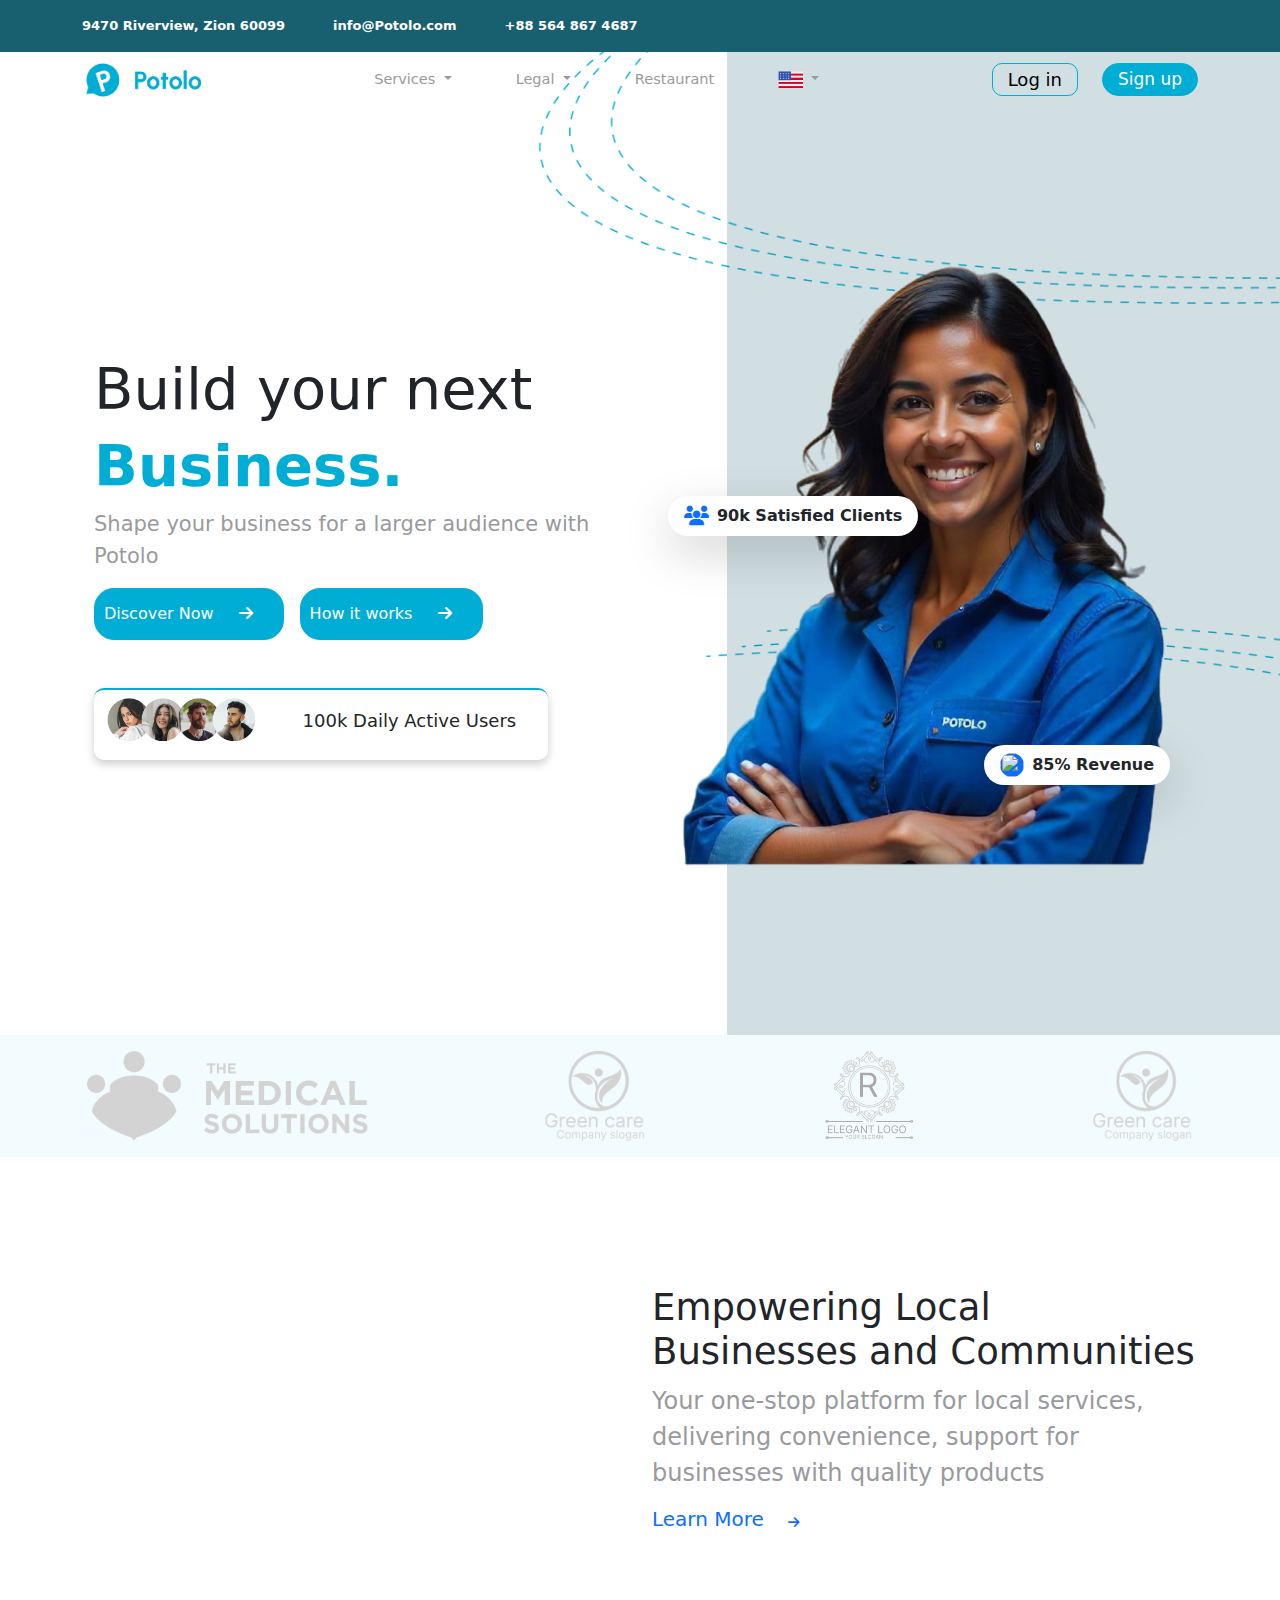
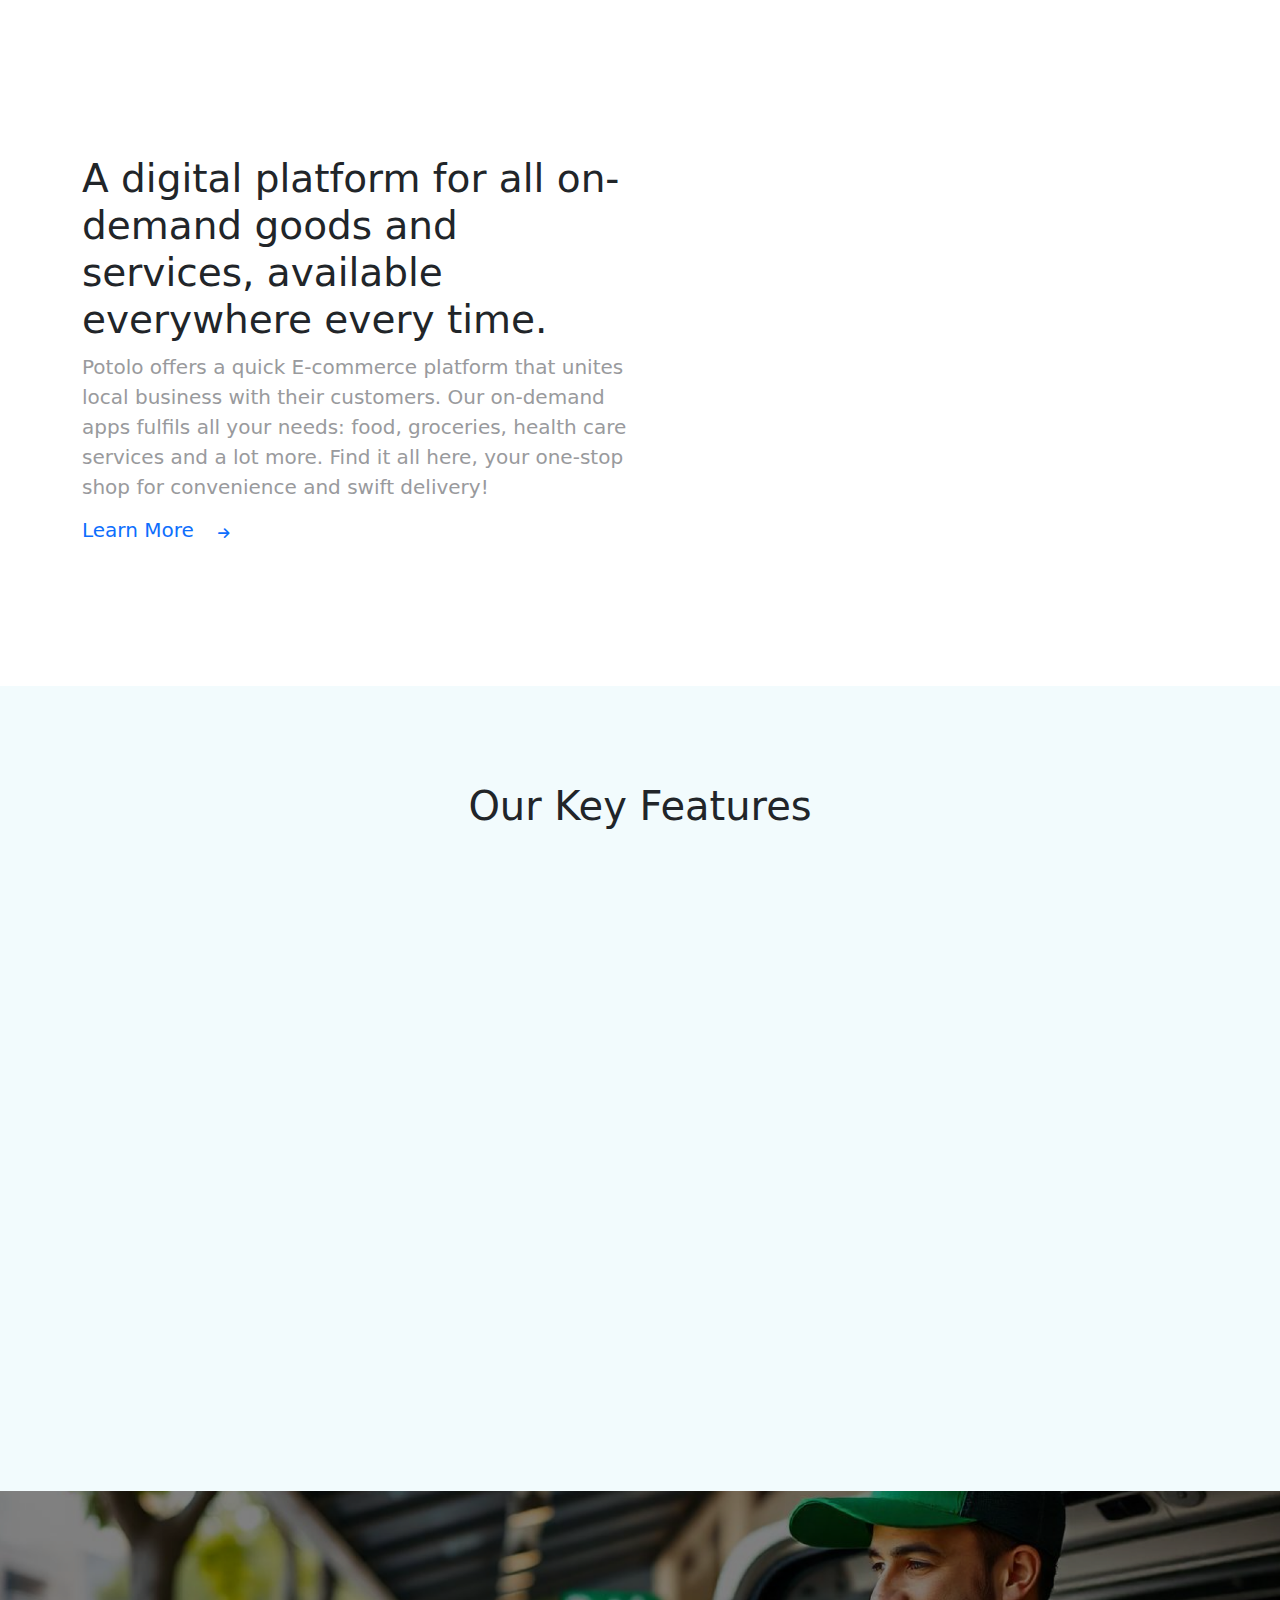
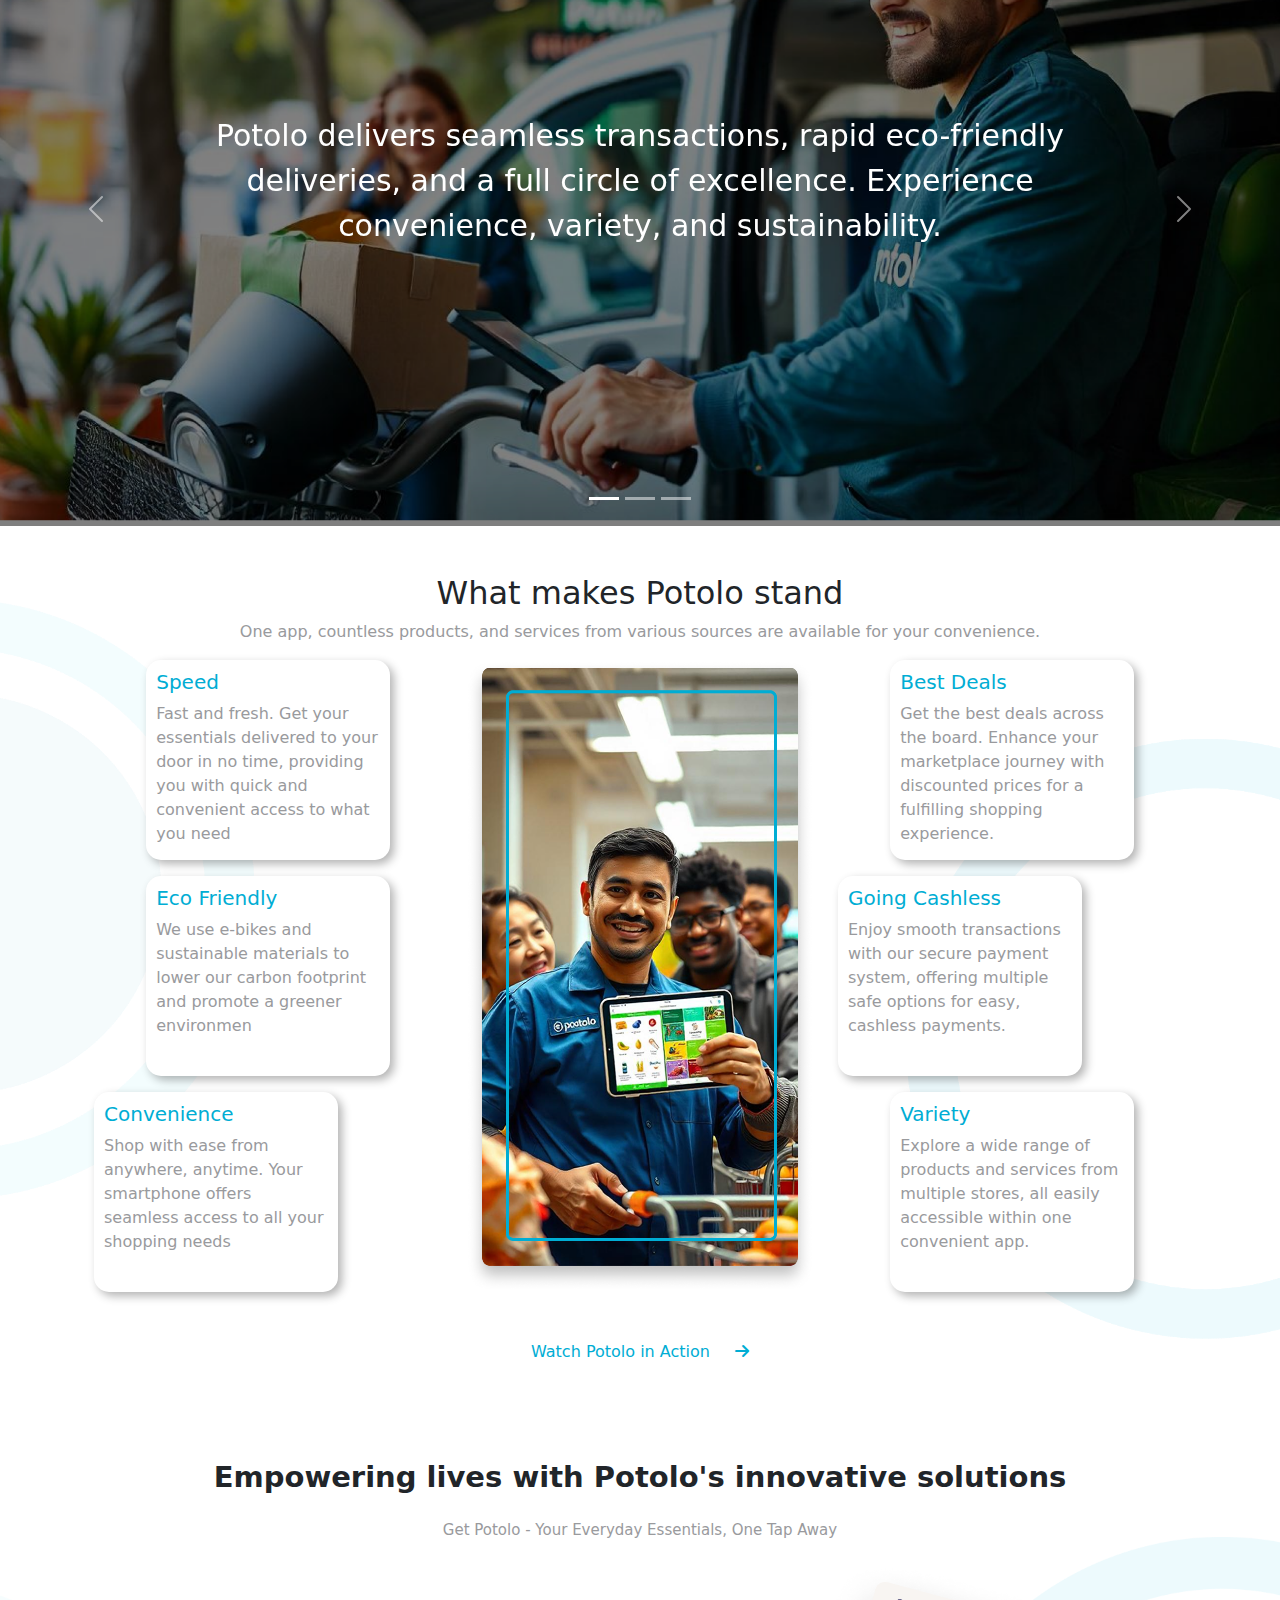
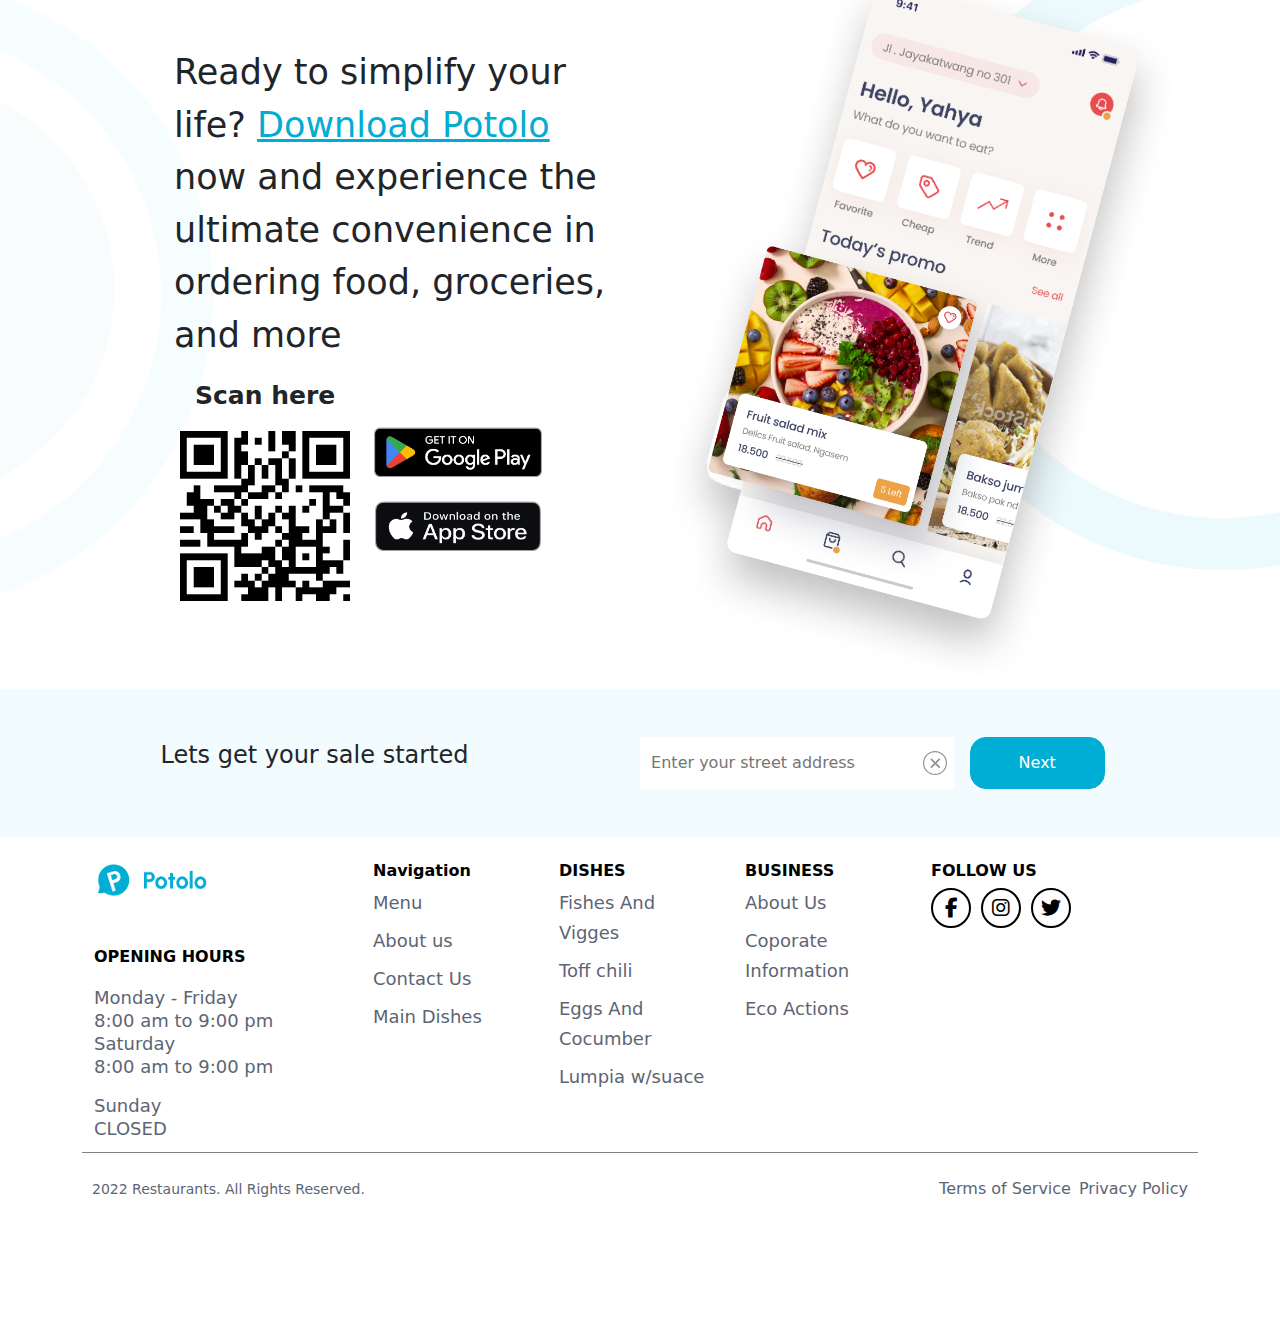
==== commit 15a99599: "new page added" ====
--- a/index.html
+++ b/index.html
@@ -32,7 +32,7 @@
           class="container container-contact d-flex align-items-center gap-5"
         >
           <p>9470 Riverview, Zion 60099</p>
-          <p>info@Protolo.com</p>
+          <p>info@Potolo.com</p>
           <p>+88 564 867 4687</p>
         </div>
       </div>
@@ -53,7 +53,7 @@
             <span class="navbar-toggler-icon"></span>
           </button>
           <div class="collapse navbar-collapse" id="navbarSupportedContent">
-            <ul class="navbar-nav m-auto mb-2 mb-lg-0 gap-5 nav-bar-ul">
+            <ul class="navbar-nav m-auto mb-2 mb-lg-0 gap-lg-5 nav-bar-ul">
               <li class="nav-item dropdown">
                 <a
                   class="nav-link dropdown-toggle"
@@ -95,12 +95,10 @@
               <li class="nav-item">
                 <a
                   class="nav-link"
-                  href="#"
-                  role="button"
-                  data-bs-toggle="dropdown"
-                  aria-expanded="false"
+                  href="/restaurant.html"
+                  style="transition: all 0s ease-in-out"
                 >
-                  Business
+                  Restaurant
                 </a>
               </li>
               <li class="nav-item dropdown">
--- a/assets/css/style.css
+++ b/assets/css/style.css
@@ -252,8 +252,8 @@
 }
 /* ########################################### Image Container End######################################################## */
 .her0-girlimage{
-    width: 100%;
-    height: 100%;
+    width: 94%;
+    
 }
 @media(max-width:1240px){
     .hero-section{
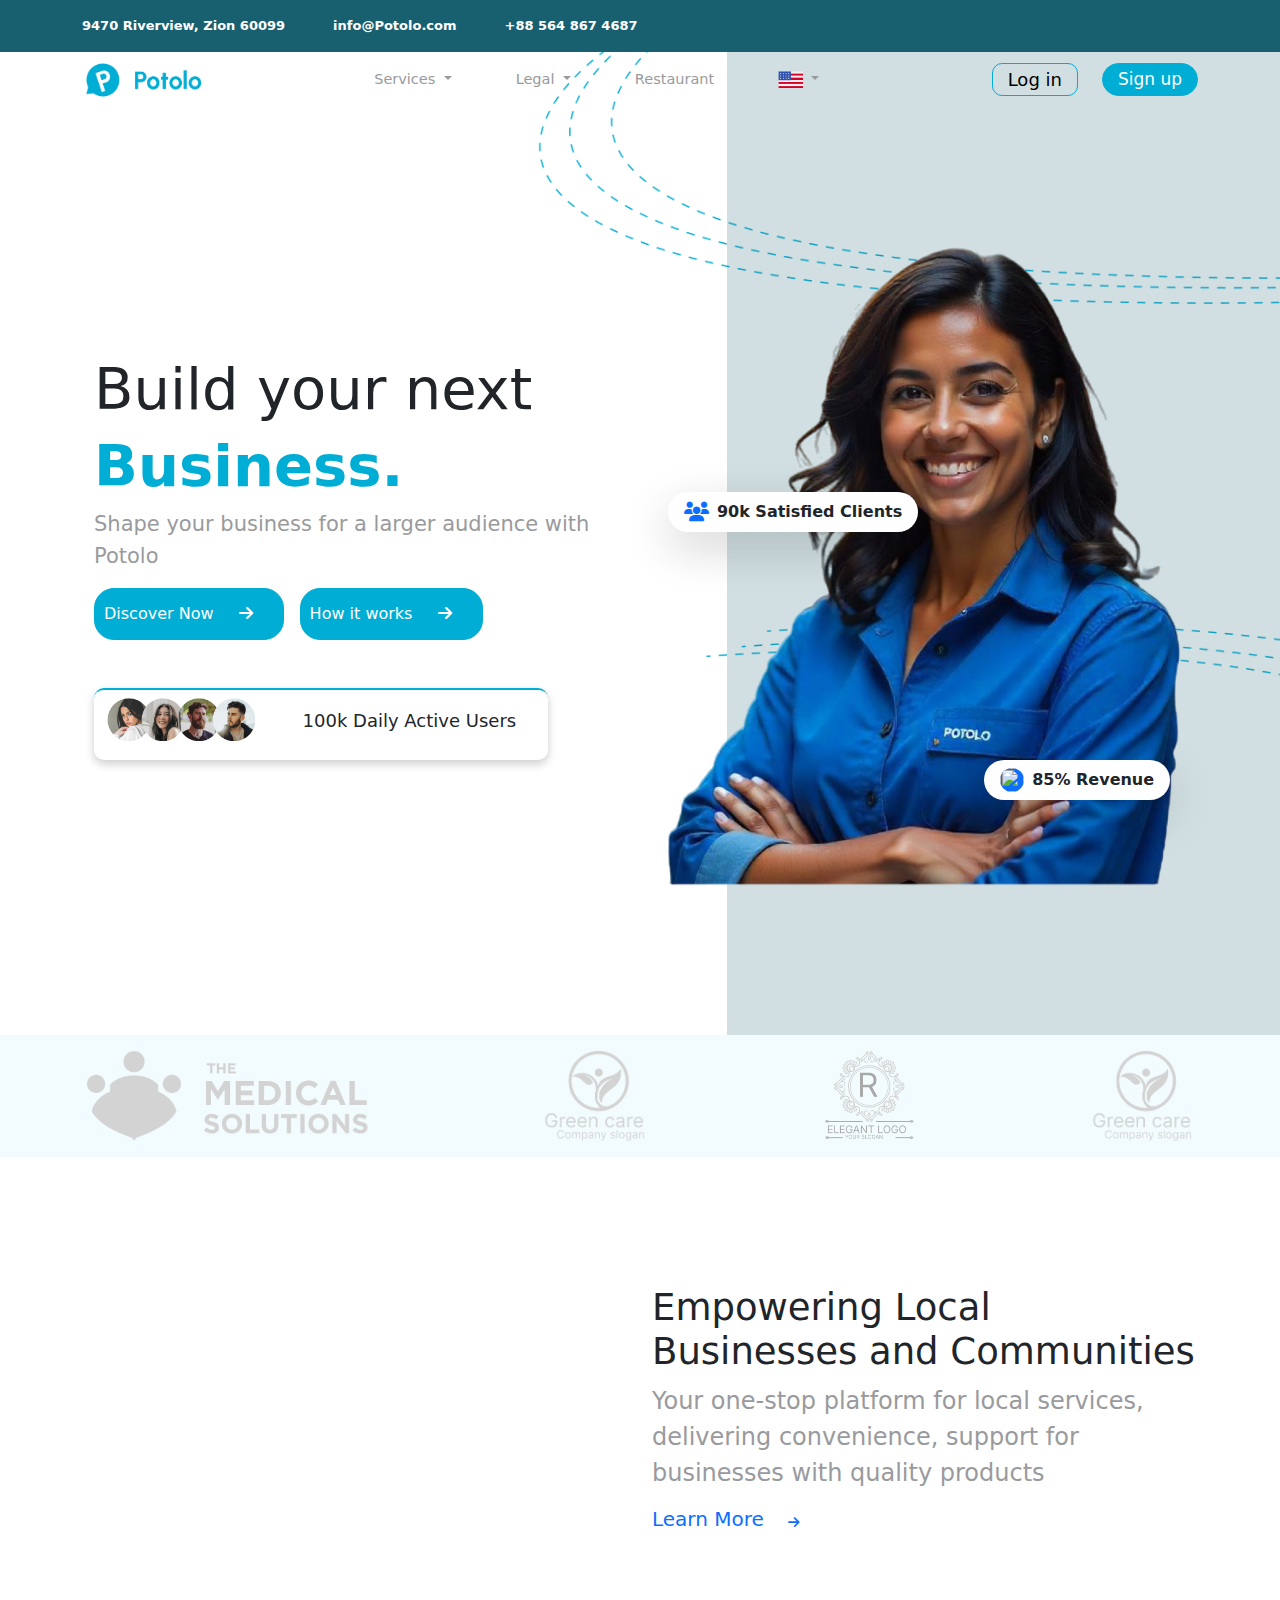
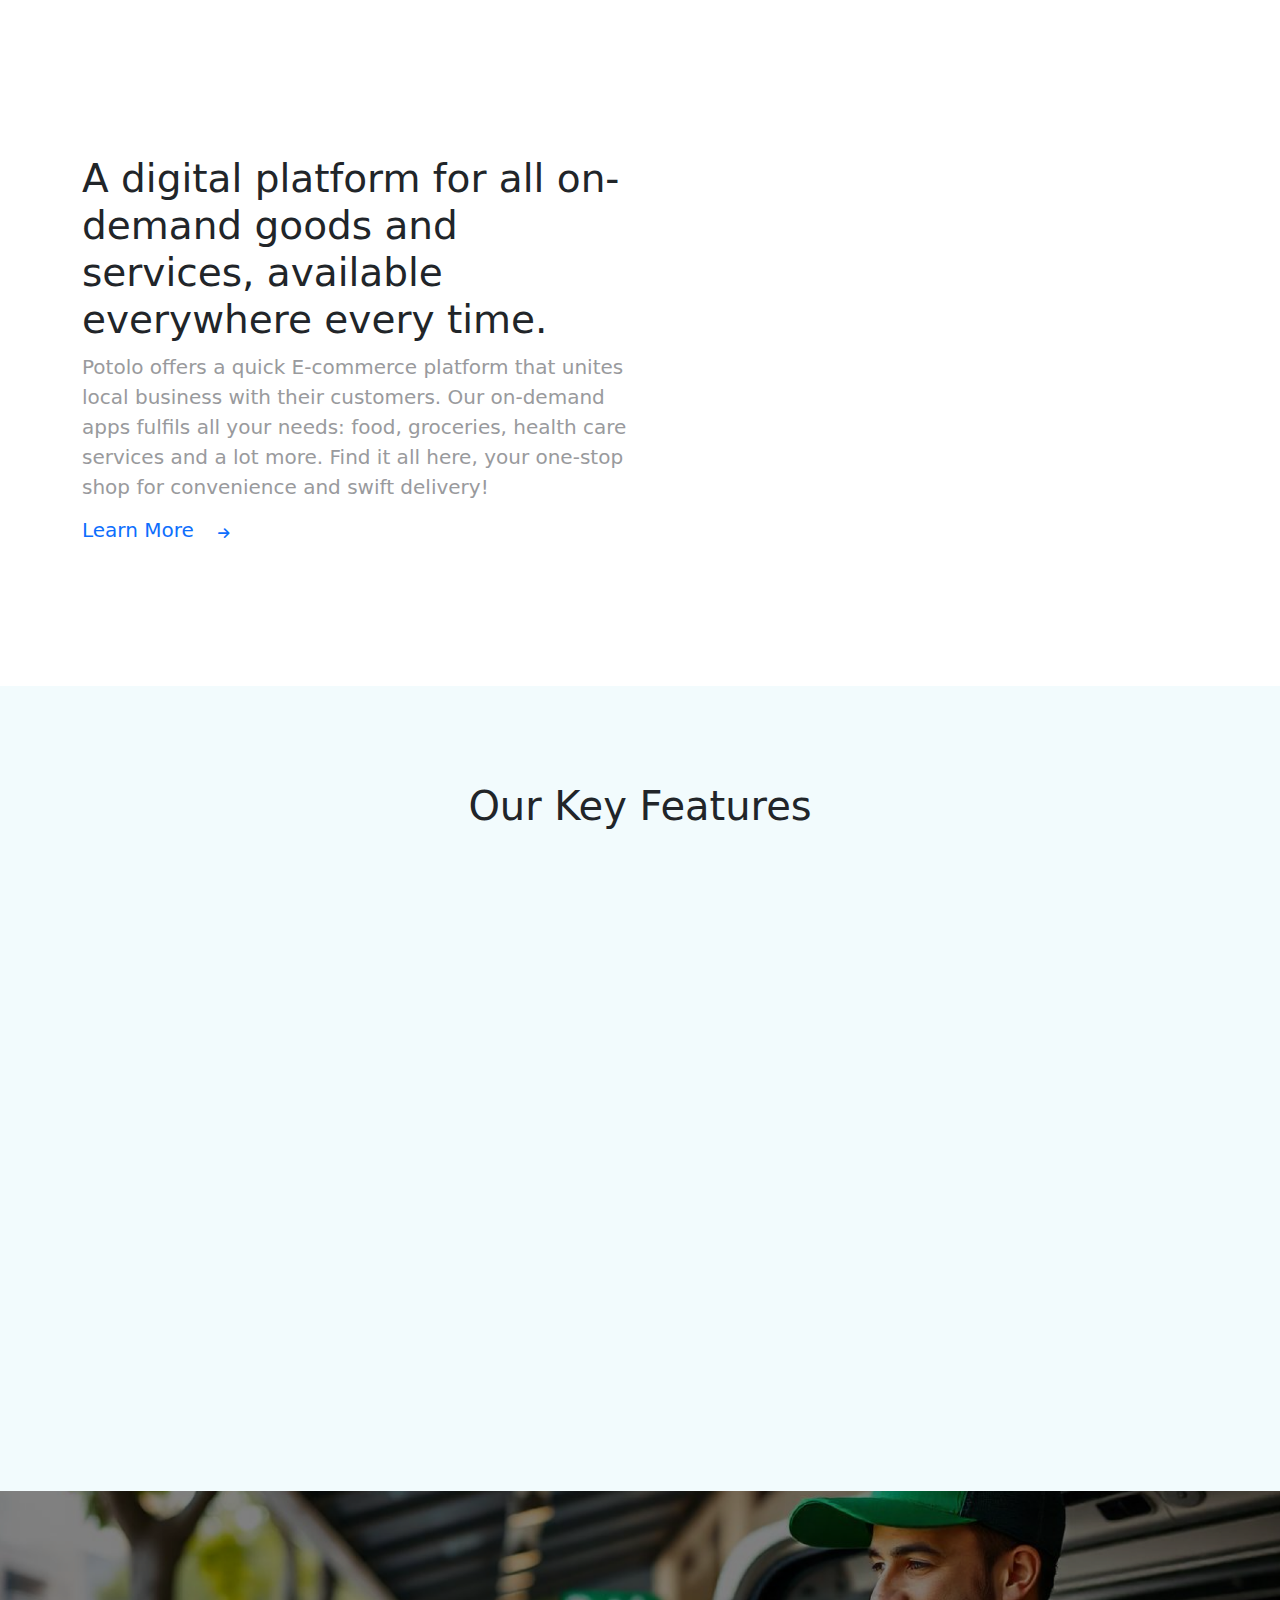
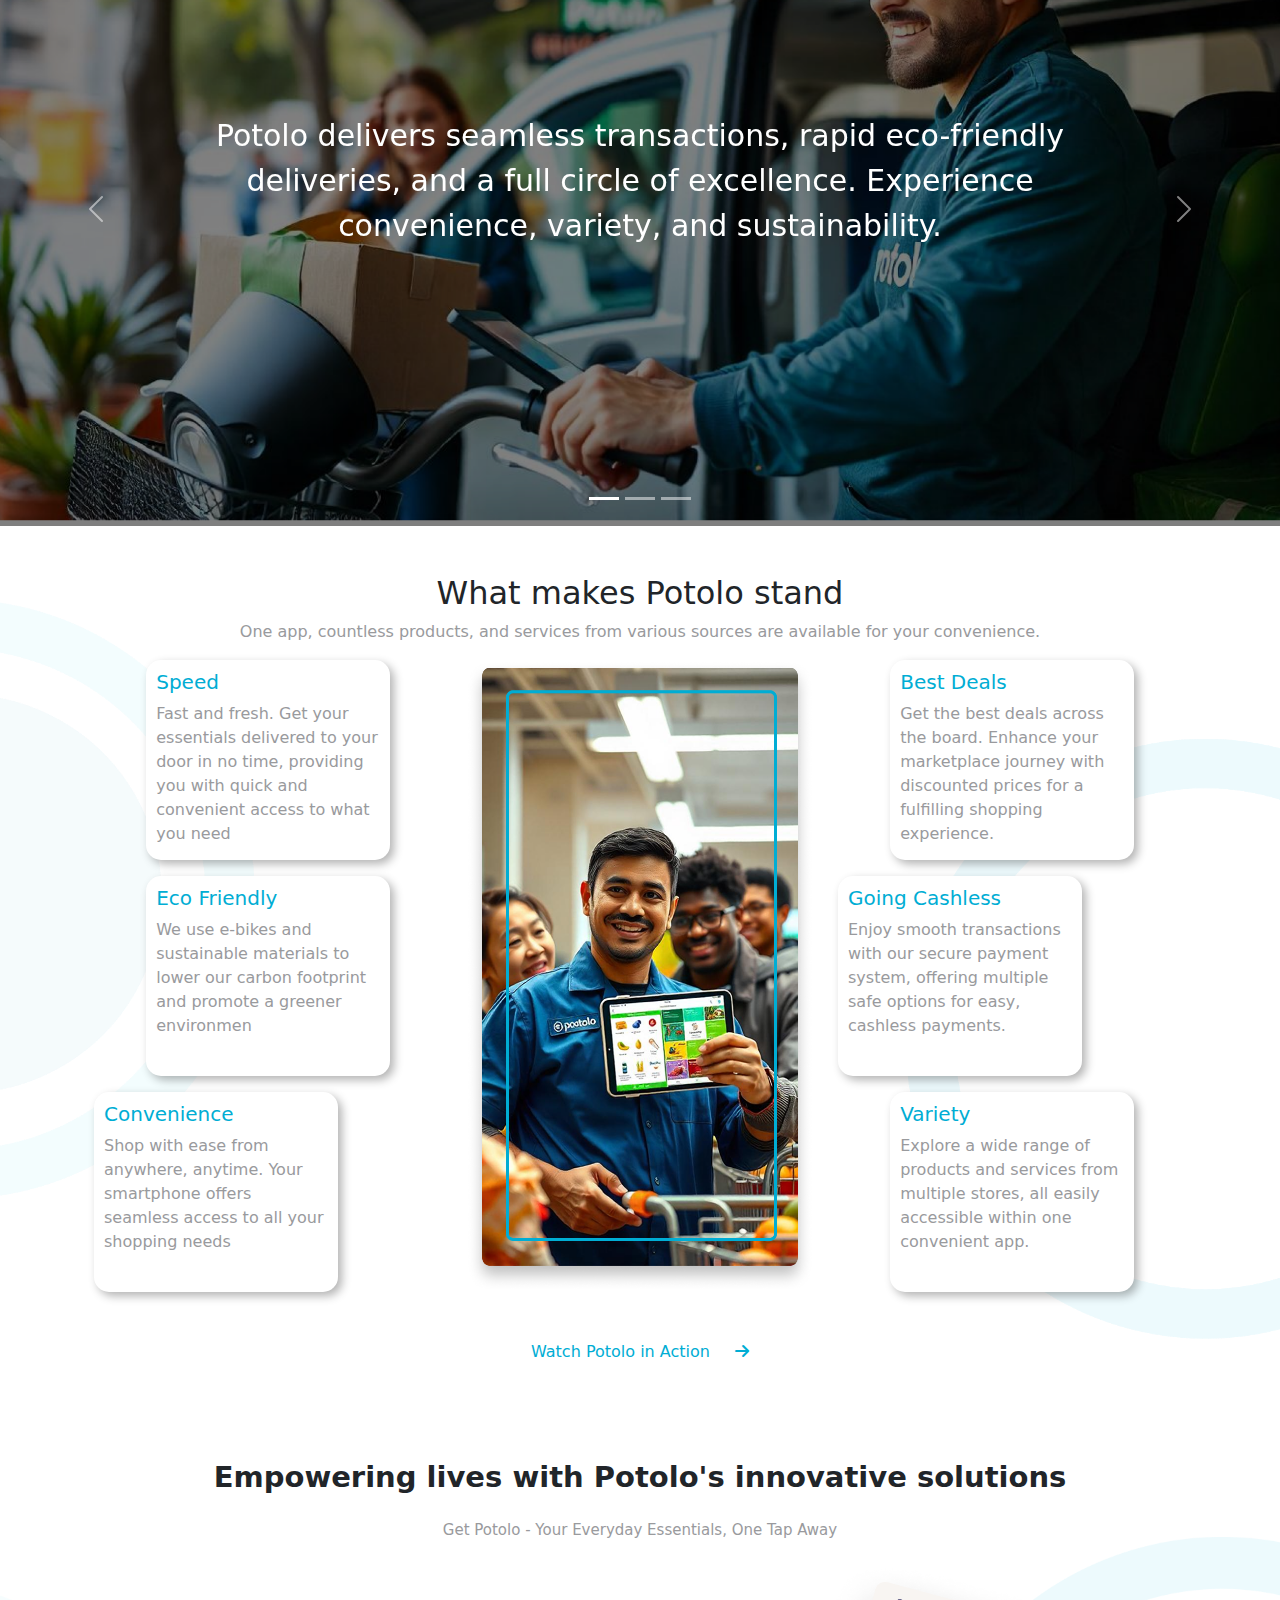
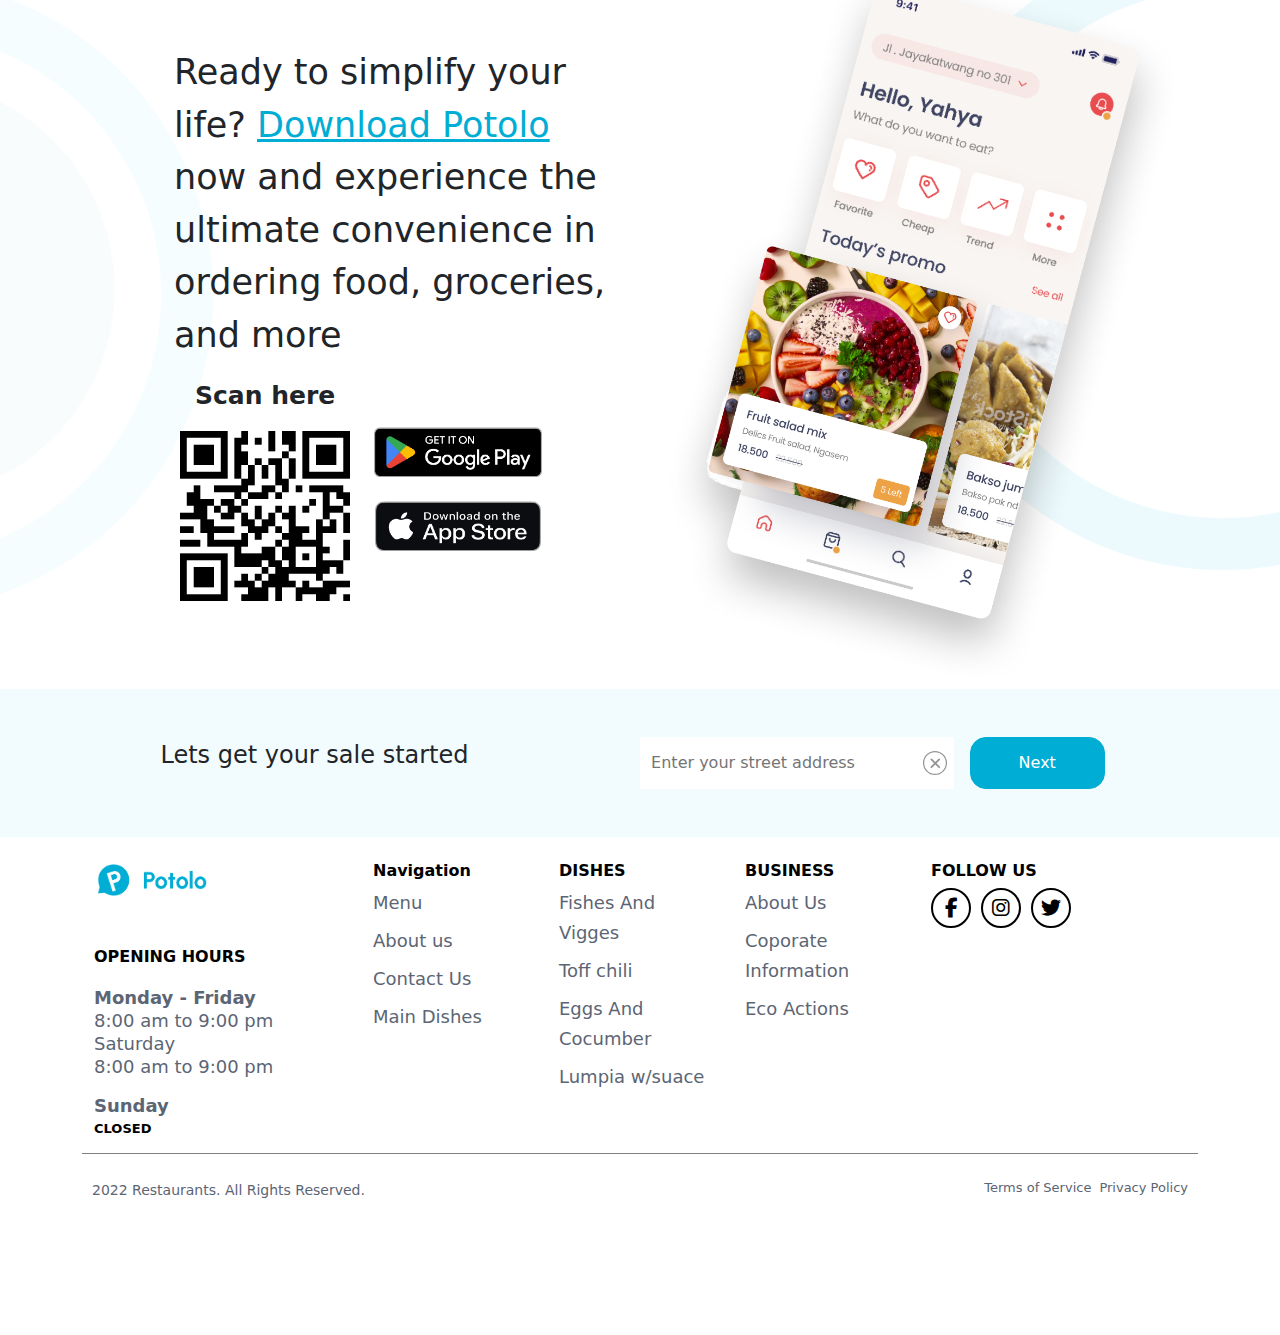
==== commit 851df09d: "some modifications done" ====
--- a/index.html
+++ b/index.html
@@ -773,12 +773,12 @@
               </div>
               <h5 class="footer-heading">OPENING HOURS</h5>
               <div class="h5heding-main mt-4">
-                <h5>Monday - Friday</h5>
+                <h5 class="fw-semibold">Monday - Friday</h5>
                 <h5>8:00 am to 9:00 pm</h5>
                 <h5>Saturday</h5>
                 <h5>8:00 am to 9:00 pm</h5>
-                <h5 class="mt-4">Sunday</h5>
-                <h5>CLOSED</h5>
+                <h5 class="mt-4 fw-semibold">Sunday</h5>
+                <h6 class="fw-semibold">CLOSED</h6>
               </div>
             </div>
             <div class="col-lg-2">
--- a/assets/css/style.css
+++ b/assets/css/style.css
@@ -252,13 +252,17 @@
 }
 /* ########################################### Image Container End######################################################## */
 .her0-girlimage{
-    width: 94%;
+    width: 100%;
     
 }
 @media(max-width:1240px){
     .hero-section{
         height: fit-content;
     }
+    .her0-girlimage{
+      width: 94%;
+      
+  }
 }
 /* ############################################ hero-section End ######################################################## */
 /* ############################################# Hero Below start########################################################## */
@@ -709,6 +713,9 @@
   line-height: 30px;
   color: #5C6574;
 }
+h6{
+  font-size: 13px;
+}
 .social-icons {
   display: flex;
   flex-direction: row;
